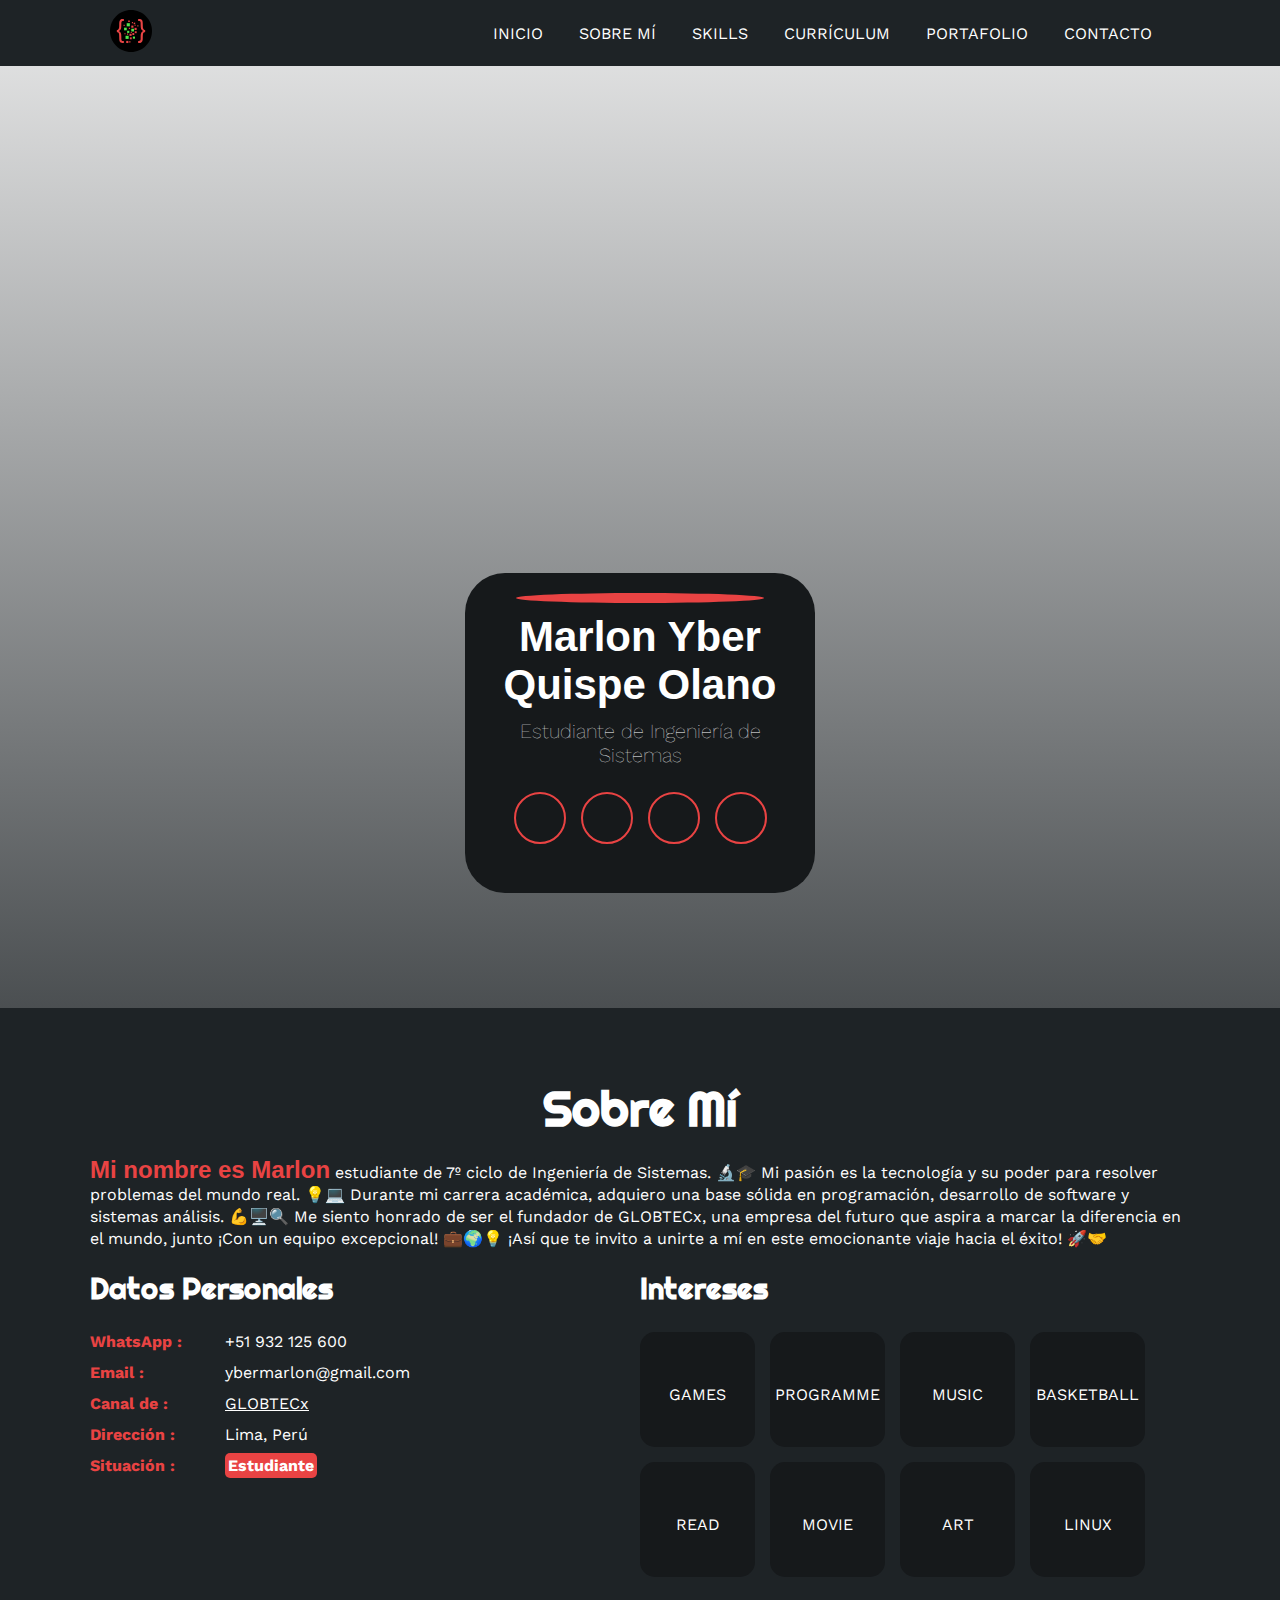
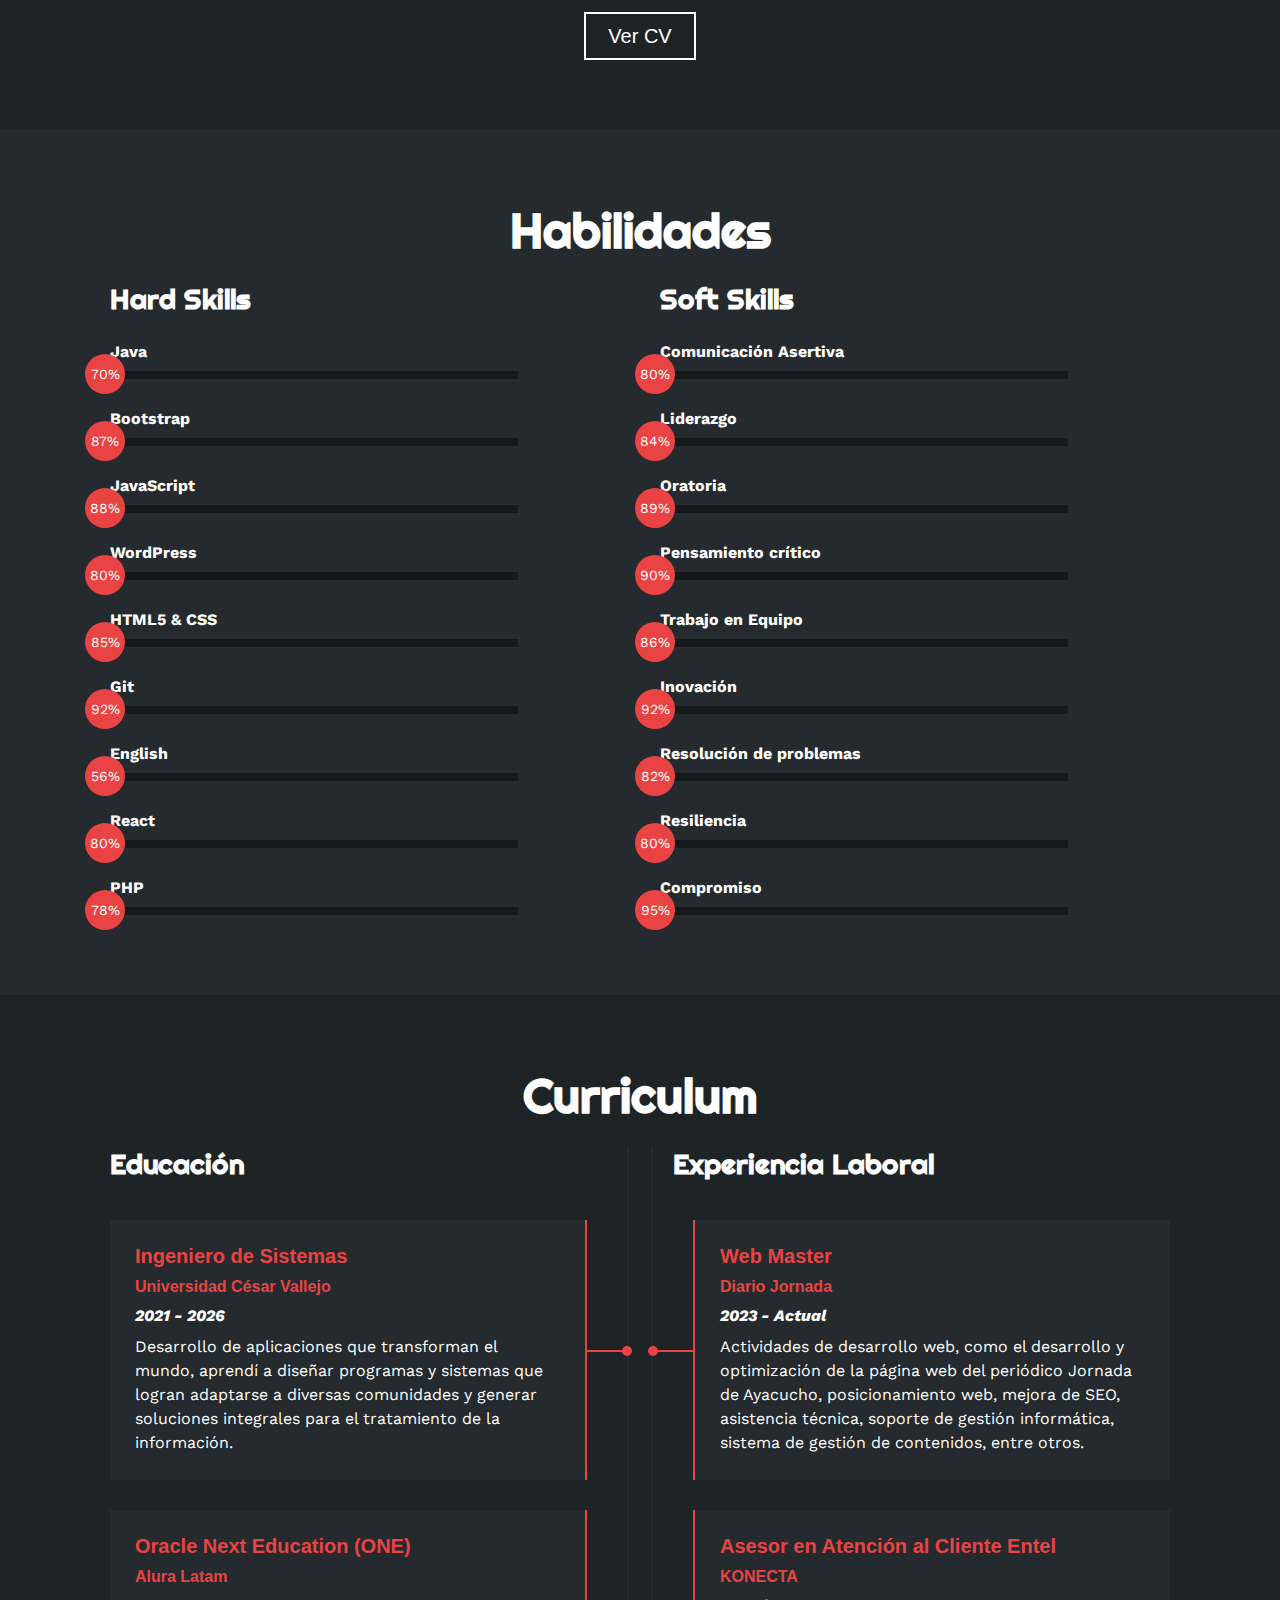
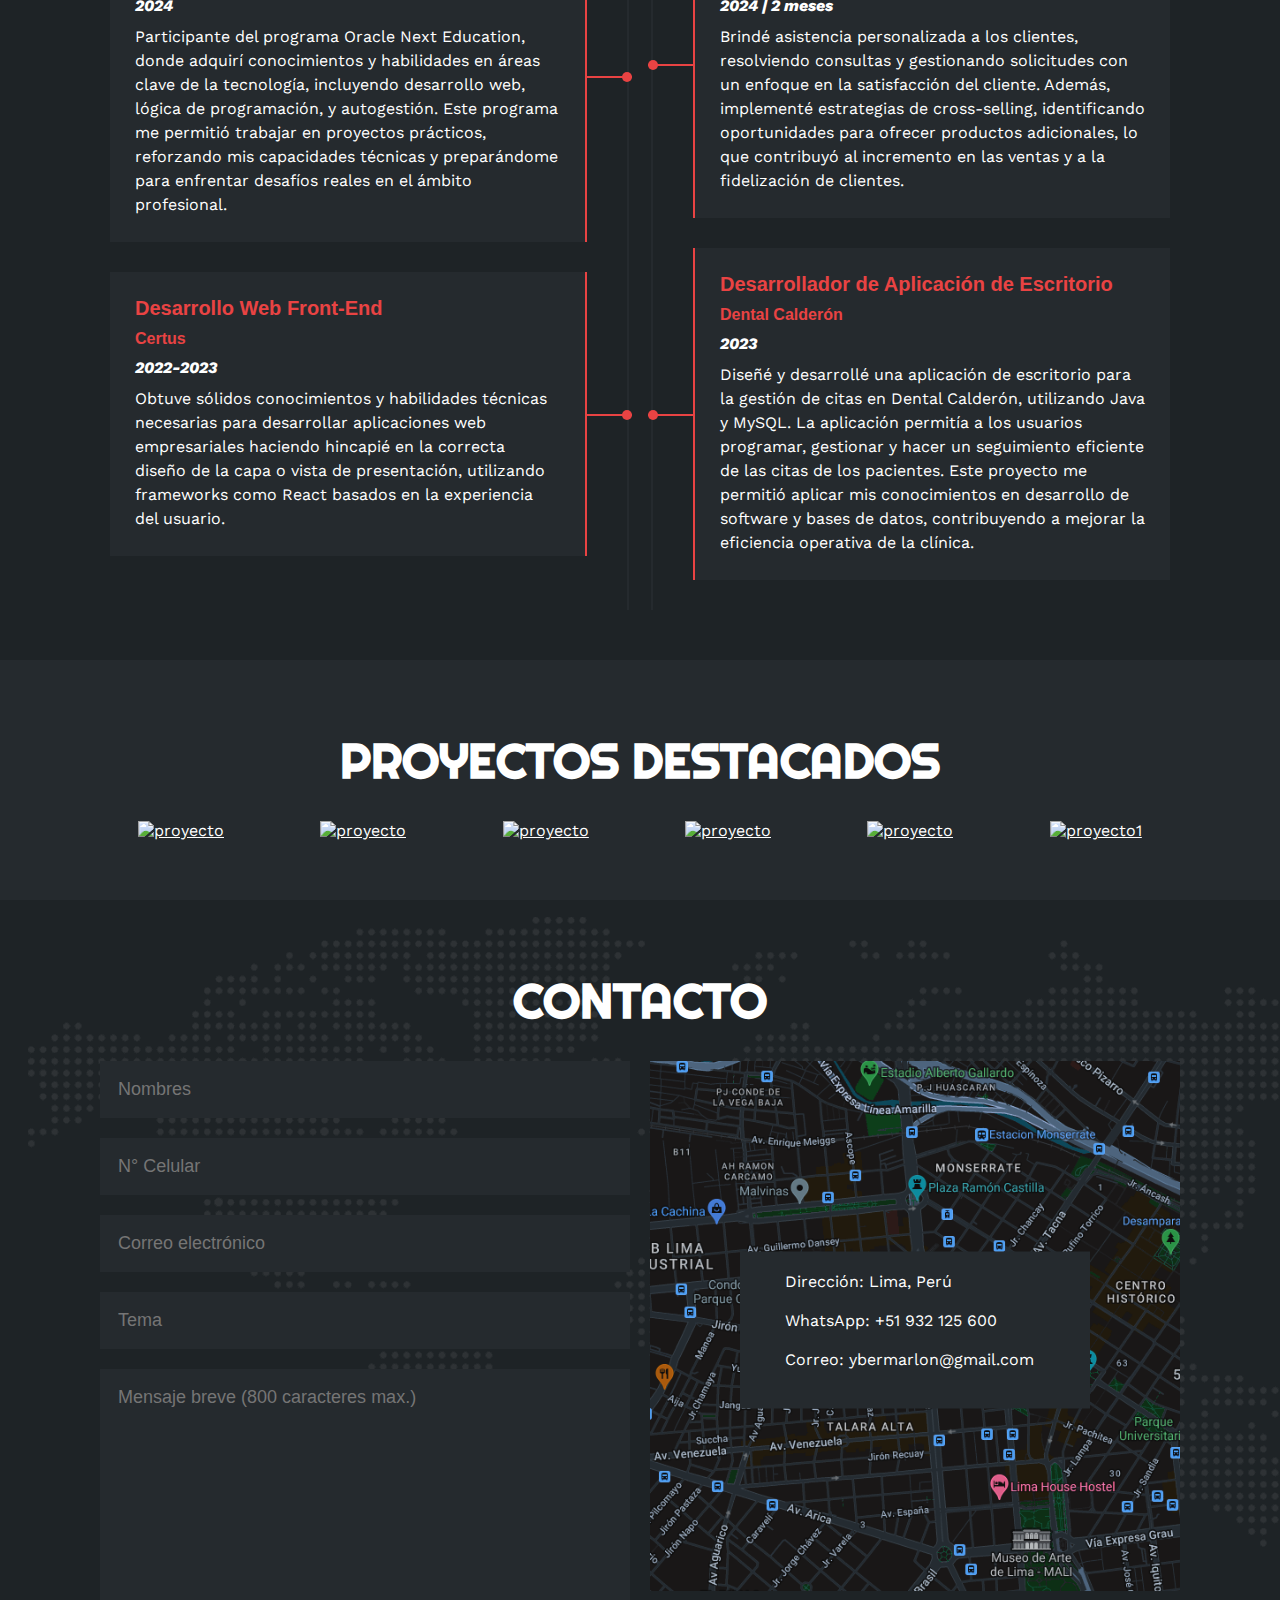
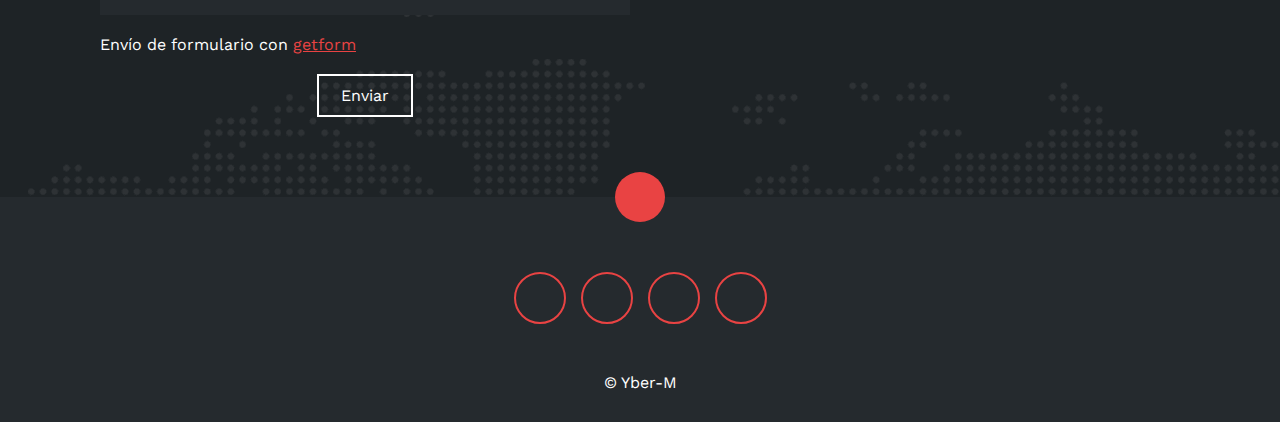
==== index.html @ ff061547 "FIX: se soluciono el problema de salto de linea en datos personales" ====
<!DOCTYPE html>
<html lang="es">

<head>
  <meta charset="UTF-8" />
  <meta http-equiv="X-UA-Compatible" content="IE=edge" />
  <meta name="viewport" content="width=device-width, initial-scale=1.0" />
  <link rel="icon" href="img/logo-portafolio-web.svg" />

  <link rel="stylesheet" href="https://cdnjs.cloudflare.com/ajax/libs/font-awesome/6.1.2/css/all.min.css"
    integrity="sha512-1sCRPdkRXhBV2PBLUdRb4tMg1w2YPf37qatUFeS7zlBy7jJI8Lf4VHwWfZZfpXtYSLy85pkm9GaYVYMfw5BC1A=="
    crossorigin="anonymous" referrerpolicy="no-referrer" />

  <title>Yb.M | Portafolio</title>
  <link rel="stylesheet" href="style/style.css" />
</head>

<body>
  <!-- * Menú del Encabezado * -->
  <div class="contenedor-header">
    <header>
      <div class="logo-pag">
        <a href="#inicio">
          <img src="img/logo-portafolio-web.svg" alt="logo-ybm">
        </a>
      </div>
      <nav id="nav">
        <ul>
          <li><a href="#inicio" onclick="seleccionar()">INICIO</a></li>
          <li><a href="#sobremi" onclick="seleccionar()">SOBRE MÍ</a></li>
          <li><a href="#skills" onclick="seleccionar()">SKILLS</a></li>
          <li><a href="#curriculum" onclick="seleccionar()">CURRÍCULUM</a></li>
          <li><a href="#portafolio" onclick="seleccionar()">PORTAFOLIO</a></li>
          <li><a href="#contacto" onclick="seleccionar()">CONTACTO</a></li>
        </ul>
      </nav>
      <div class="nav-responsive" onclick="mostrarOcultarMenu()">
        <i class="fa-solid fa-bars"></i>
      </div>
    </header>
  </div>

  <!-- * Sección del Inicio * -->
  <section id="inicio" class="inicio">
    <div class="contenido-banner">
      <div class="contenedor-img">
        <img src="img/giftlogo.gif" alt="" />
      </div>
      <h1>Marlon Yber Quispe Olano</h1>
      <h2>Estudiante de Ingeniería de Sistemas</h2>
      <div class="redes">
        <a href="https://github.com/Yber-M" target="_blank"><i class="fa-brands fa-github"></i></a>
        <a href="https://www.linkedin.com/in/marlon-yber/" target="_blank"><i class="fa-brands fa-linkedin-in"></i></a>
        <a href="https://www.instagram.com/yber.m/" target="_blank"><i class="fa-brands fa-instagram"></i></a>
        <a href="https://linktr.ee/yber.m" target="_blank"><i class="fa-solid fa-tree"></i></a>
      </div>
    </div>
  </section>

  <!-- * Sección de Sobre Mí * -->
  <section id="sobremi" class="sobremi">
    <div class="contenido-section">
      <h2>Sobre Mí</h2>
      <p>
        <span>Mi nombre es Marlon</span> estudiante de 7º ciclo de
        Ingeniería de Sistemas. 🔬🎓 Mi pasión es la tecnología y su poder para resolver problemas del mundo real. 💡💻
        Durante mi carrera académica, adquiero una base sólida en programación, desarrollo de software y sistemas
        análisis. 💪🖥️🔍 Me siento honrado de ser el fundador de GLOBTECx, una empresa del futuro que aspira a marcar
        la diferencia en el mundo, junto ¡Con un equipo excepcional! 💼🌍💡 ¡Así que te invito a unirte a mí en este
        emocionante viaje hacia el éxito! 🚀🤝
      </p>

      <div class="fila">
        <!--? Datos Personales -->
        <div class="col">
          <h3>Datos Personales</h3>
          <ul>
            <li>
              <strong>WhatsApp :</strong>
              +51 932 125 600
            </li>
            <li class="email__sobremi">
              <strong>Email :</strong>
              <label>
                ybermarlon@gmail.com
              </label>
            </li>
            <li>
              <strong>Canal de <i class="fa-brands fa-discord"></i> :</strong>
              <a href="https://discord.com/invite/ZK7bqFkydR" target="_blank" style="color: #fff;">GLOBTECx </a>
              <i class="fa-regular fa-share-from-square"></i>
            </li>
            <li>
              <strong>Dirección :</strong>
              Lima, Perú
            </li>
            <li>
              <strong>Situación :</strong>
              <span> Estudiante </span>
            </li>
          </ul>
        </div>
        <!-- ? Intereses -->
        <div class="col">
          <h3>Intereses</h3>
          <div class="contenedor-interes">
            <div class="interes">
              <i class="fa-solid fa-gamepad"></i>
              <span>GAMES</span>
            </div>
            <div class="interes">
              <i class="fa-solid fa-laptop-code"></i>
              <span>PROGRAMME</span>
            </div>
            <div class="interes">
              <i class="fa-solid fa-headphones-simple"></i>
              <span>MUSIC</span>
            </div>
            <div class="interes">
              <i class="fa-solid fa-basketball"></i>
              <span>BASKETBALL</span>
            </div>
            <div class="interes">
              <i class="fa-solid fa-book-open-reader"></i>
              <span>READ</span>
            </div>
            <div class="interes">
              <i class="fa-solid fa-film"></i>
              <span>MOVIE</span>
            </div>
            <div class="interes">
              <i class="fa-solid fa-paint-roller"></i>
              <span>ART</span>
            </div>
            <div class="interes">
              <i class="fa-brands fa-linux"></i>
              <span>LINUX</span>
            </div>
          </div>
        </div>
      </div>
      <button>
        <a href="assets/web/viewer.html?file=CV_MARLON.pdf" target="_blank" style="text-decoration: none">
          <span> Ver CV </span>
        </a>
        <i class="fa-solid fa-file-pdf"></i>
        <span class="overlay"></span>
      </button>
    </div>
  </section>

  <!-- * Sección de Skills -->
  <section class="skills" id="skills">
    <div class="contenido-seccion">
      <h2>Habilidades</h2>
      <div class="fila">
        <!-- ? HardSkills -->
        <div class="col">

          <h3>Hard Skills</h3>

          <div class="skill">
            <span>Java</span>
            <div class="barra-skill">
              <div class="progreso java">
                <span>70%</span>
              </div>
            </div>
          </div>

          <div class="skill">
            <span>Bootstrap</span>
            <div class="barra-skill">
              <div class="progreso bootstrap">
                <span>87%</span>
              </div>
            </div>
          </div>

          <div class="skill">
            <span>JavaScript</span>
            <div class="barra-skill">
              <div class="progreso javascript">
                <span>88%</span>
              </div>
            </div>
          </div>

          <div class="skill">
            <span>WordPress</span>
            <div class="barra-skill">
              <div class="progreso wordpress">
                <span>80%</span>
              </div>
            </div>
          </div>

          <div class="skill">
            <span>HTML5 & CSS</span>
            <div class="barra-skill">
              <div class="progreso htmlcss">
                <span>85%</span>
              </div>
            </div>
          </div>

          <div class="skill">
            <span>Git</span>
            <div class="barra-skill">
              <div class="progreso git">
                <span>92%</span>
              </div>
            </div>
          </div>

          <div class="skill">
            <span>English</span>
            <div class="barra-skill">
              <div class="progreso english">
                <span>56%</span>
              </div>
            </div>
          </div>

          <div class="skill">
            <span>React</span>
            <div class="barra-skill">
              <div class="progreso clipchamp">
                <span>80%</span>
              </div>
            </div>
          </div>

          <div class="skill">
            <span>PHP</span>
            <div class="barra-skill">
              <div class="progreso canva">
                <span>78%</span>
              </div>
            </div>
          </div>


        </div>

        <!-- ? SoftSkills -->
        <div class="col">

          <h3>Soft Skills</h3>

          <div class="skill">
            <span>Comunicación Asertiva</span>
            <div class="barra-skill">
              <div class="progreso assertive">
                <span>80%</span>
              </div>
            </div>
          </div>

          <div class="skill">
            <span>Liderazgo</span>
            <div class="barra-skill">
              <div class="progreso leadership">
                <span>84%</span>
              </div>
            </div>
          </div>

          <div class="skill">
            <span>Oratoria</span>
            <div class="barra-skill">
              <div class="progreso oratory">
                <span>89%</span>
              </div>
            </div>
          </div>

          <div class="skill">
            <span>Pensamiento crítico</span>
            <div class="barra-skill">
              <div class="progreso critical">
                <span>90%</span>
              </div>
            </div>
          </div>

          <div class="skill">
            <span>Trabajo en Equipo</span>
            <div class="barra-skill">
              <div class="progreso teamwork">
                <span>86%</span>
              </div>
            </div>
          </div>

          <div class="skill">
            <span>Inovación</span>
            <div class="barra-skill">
              <div class="progreso innovation">
                <span>92%</span>
              </div>
            </div>
          </div>

          <div class="skill">
            <span>Resolución de problemas</span>
            <div class="barra-skill">
              <div class="progreso resolution">
                <span>82%</span>
              </div>
            </div>
          </div>

          <div class="skill">
            <span>Resiliencia</span>
            <div class="barra-skill">
              <div class="progreso resilien">
                <span>80%</span>
              </div>
            </div>
          </div>

          <div class="skill">
            <span>Compromiso</span>
            <div class="barra-skill">
              <div class="progreso commitment">
                <span>95%</span>
              </div>
            </div>
          </div>

        </div>
      </div>
    </div>
  </section>
  <!-- * Sección de Currículum -->
  <section id="curriculum" class="curriculum">
    <div class="contenido-section">
      <h2>Curriculum</h2>
      <!-- * EDUCACIÓN -->
      <div class="fila">
        <div class="col izquierda">
          <h3>Educación</h3>
          <div class="item izq">
            <!-- CARRERA -->
            <h4>Ingeniero de Sistemas</h4>
            <span class="uni">Universidad César Vallejo</span>
            <span class="fecha">2021 - 2026</span>
            <p>Desarrollo de aplicaciones que transforman el mundo, aprendí a diseñar programas y sistemas
              que logran adaptarse a diversas comunidades y generar soluciones integrales para el tratamiento de la
              información.</p>
            <div class="conectori">
              <div class="circuloi"></div>
            </div>
          </div>
          <!-- CURSOS -->
          <div class="item izq">
            <h4>Oracle Next Education (ONE)</h4>
            <span class="uni">Alura Latam</span>
            <span class="fecha">2024</span>
            <p>Participante del programa Oracle Next Education, donde adquirí conocimientos y habilidades en áreas clave
              de la tecnología, incluyendo desarrollo web, lógica de programación, y autogestión. Este programa me
              permitió trabajar en proyectos prácticos, reforzando mis capacidades técnicas y preparándome para
              enfrentar desafíos reales en el ámbito profesional.</p>
            <div class="conectori">
              <div class="circuloi"></div>
            </div>
          </div>
          <!-- CURSOS -->
          <div class="item izq">
            <h4>Desarrollo Web Front-End</h4>
            <span class="uni">Certus</span>
            <span class="fecha">2022-2023</span>
            <p>Obtuve sólidos conocimientos y habilidades técnicas necesarias para desarrollar aplicaciones web
              empresariales haciendo hincapié en la correcta diseño de la capa o vista de presentación, utilizando
              frameworks como React basados en la experiencia del usuario.</p>
            <div class="conectori">
              <div class="circuloi"></div>
            </div>
          </div>
        </div>
        <!-- * EXPERIENCIA LABORAL -->
        <div class="col derecha">
          <h3>Experiencia Laboral</h3>
          <div class="item der">
            <!-- TRABAJOS 1 -->
            <h4>Web Master</h4>
            <span class="uni">Diario Jornada</span>
            <span class="fecha">2023 - Actual</span>
            <p>Actividades de desarrollo web, como el desarrollo y optimización de la página web del periódico Jornada
              de Ayacucho, posicionamiento web, mejora de SEO, asistencia técnica, soporte de gestión informática,
              sistema de gestión de
              contenidos, entre otros.</p>
            <div class="conectord">
              <div class="circulod"></div>
            </div>
          </div>
          <!-- TRABAJOS 2 -->
          <div class="item der">
            <h4>Asesor en Atención al Cliente Entel</h4>
            <span class="uni">KONECTA</span>
            <span class="fecha">2024 | 2 meses</span>
            <p>Brindé asistencia personalizada a los clientes, resolviendo consultas y gestionando solicitudes con un
              enfoque en la satisfacción del cliente. Además, implementé estrategias de cross-selling, identificando
              oportunidades para ofrecer productos adicionales, lo que contribuyó al incremento en las ventas y a la
              fidelización de clientes.</p>
            <div class="conectord">
              <div class="circulod"></div>
            </div>
          </div>
          <!-- TRABAJOS 3 -->
          <div class="item der">
            <h4>Desarrollador de Aplicación de Escritorio</h4>
            <span class="uni">Dental Calderón</span>
            <span class="fecha">2023</span>
            <p>Diseñé y desarrollé una aplicación de escritorio para la gestión de citas en Dental Calderón, utilizando
              Java y MySQL. La aplicación permitía a los usuarios programar, gestionar y hacer un seguimiento eficiente
              de las citas de los pacientes. Este proyecto me permitió aplicar mis conocimientos en desarrollo de
              software y bases de datos, contribuyendo a mejorar la eficiencia operativa de la clínica.</p>
            <div class="conectord">
              <div class="circulod"></div>
            </div>
          </div>

        </div>
      </div>
    </div>
  </section>

  <!-- * Sección de Portafolio -->
  <section id="portafolio" class="portafolio">
    <div class="contenido-seccion">
      <h2>PROYECTOS DESTACADOS</h2>
      <div class="galeria">
        <!-- PROYECTOS -->
        <a href="https://jornada.com.pe" target="_blank">
          <div class="proyecto">
            <img src="img/p1.jpg" alt="proyecto">
            <div class="overlay">
              <h3>CMS Diario Jornada</h3>
              <p>WordPress</p>
              <i class="fa-regular fa-share-from-square"></i>
            </div>
          </div>
        </a>

        <!-- PROYECTOS -->
        <a href="https://edicion.jornada.com.pe" target="_blank">
          <div class="proyecto">
            <img src="img/p2.jpg" alt="proyecto">
            <div class="overlay">
              <h3>Aplicación Web Jornada</h3>
              <p>NodeJS - MongoDB Bootstrap</p>
              <i class="fa-regular fa-share-from-square"></i>
            </div>
          </div>
        </a>

        <!-- PROYECTOS -->
        <a href="https://yber-m.github.io/websiteGlobTecx-VentaPerifericos/" target="_blank">
          <div class="proyecto">
            <img src="img/p3.jpg" alt="proyecto">
            <div class="overlay">
              <h3>Venta de Periféricos</h3>
              <p>Diseño Web</p>
              <p>HTML - CSS - JavaScript<br>Bootstrap</p>
              <i class="fa-regular fa-share-from-square"></i>
            </div>
          </div>
        </a>

        <!-- PROYECTOS -->
        <a href="https://yber-m.github.io/GlobTecx-Hackathon/" target="_blank">
          <div class="proyecto">
            <img src="img/p4.jpg" alt="proyecto">
            <div class="overlay">
              <h3>TECx-BOT</h3>
              <p>Diseño Web - Hackathon</p>
              <p>UCV</p>
              <i class="fa-regular fa-share-from-square"></i>
            </div>
          </div>
        </a>

        <!-- PROYECTOS -->
        <a href="https://yber-m.github.io/brimar-pasteleria/" target="_blank">
          <div class="proyecto">
            <img src="img/p5.jpg" alt="proyecto">
            <div class="overlay">
              <h3>Pastelería BRIMAR</h3>
              <p>HTML - CSS - JavaScript</p>
              <i class="fa-regular fa-share-from-square"></i>
            </div>
          </div>
        </a>

        <!-- PROYECTOS -->
        <a href="https://yber-m.github.io/GameSecret/" target="_blank">
          <div class="proyecto">
            <img src="img/p6.jpg" alt="proyecto1">
            <div class="overlay">
              <h3>Adivina el Número Secreto</h3>
              <p>Juego Web</p>
              <p>HTML - CSS - JavaScript</p>
              <i class="fa-regular fa-share-from-square"></i>
            </div>
          </div>
        </a>

      </div>
    </div>
  </section>

  <!-- * Sección de CONTACTO -->
  <section id="contacto" class="contacto">
    <div class="contenido-seccion">
      <h2>CONTACTO</h2>
      <div class="fila">
        <!-- ? Formulario -->
        <form class="col" action="https://getform.io/f/awngkljb" method="post">
          <input type="text" placeholder="Nombres" name="nombres" id="nombres" required>
          <input type="text" placeholder="N° Celular" name="cel" id="cel" required>
          <input type="hidden" name="_gotcha" style="display:none !important">
          <input type="email" placeholder="Correo electrónico" name="email" id="email" required>
          <input type="text" placeholder="Tema" name="tema" id="tema" required>
          <textarea name="mensaje" id="mensaje" cols="30" rows="10" maxlength="800"
            placeholder="Mensaje breve (800 caracteres max.)" style="resize: none;" required></textarea>
          <span><i class="fa-solid fa-shield-halved"></i> Envío de formulario con <a href="https://getform.io/"
              style="color: #e94343;" target="_blank">getform</a> </span>
          <button type="submit">
            Enviar <i class="fa-solid fa-paper-plane"></i>
            <span class="overlay"></span>
          </button>
        </form>

        <!-- ? Mapa -->
        <div class="col">
          <img src="img/maps.png" alt="">
          <div class="info">
            <ul>
              <li>
                <i class="fa-solid fa-location-dot"></i>
                Dirección: Lima, Perú
              </li>

              <li>
                <i class="fa-brands fa-whatsapp"></i>
                WhatsApp: +51 932 125 600
              </li>

              <li>
                <i class="fa-solid fa-envelope"></i>
                Correo: ybermarlon@gmail.com
              </li>
            </ul>
          </div>
        </div>
      </div>
    </div>
  </section>

  <!-- * FOOTER -->
  <footer>
    <a href="#inicio" class="arriba">
      <i class="fa-solid fa-angles-up"></i>
    </a>
    <div class="redes">
      <a href="https://github.com/Yber-M" target="_blank"><i class="fa-brands fa-github"></i></a>
      <a href="https://www.linkedin.com/in/marlon-yber/" target="_blank"><i class="fa-brands fa-linkedin-in"></i></a>
      <a href="https://www.instagram.com/yber.m/" target="_blank"><i class="fa-brands fa-instagram"></i></a>
      <a href="https://linktr.ee/yber.m" target="_blank"><i class="fa-solid fa-tree"></i></a>
    </div>
    <span> © Yber-M</span>
  </footer>

  <script src="js/scripts.js"></script>
</body>

</html>
---- style/style.css ----
@import url('https://fonts.googleapis.com/css2?family=Righteous&family=Work+Sans:wght@100;200;300;400;600;800&display=swap');

/* mononoki-latin-400-normal */
@font-face {
    font-family: 'Mononoki';
    font-style: normal;
    font-display: swap;
    font-weight: 400;
    src: url(https://cdn.jsdelivr.net/fontsource/fonts/mononoki@latest/latin-400-normal.woff2) format('woff2'), url(https://cdn.jsdelivr.net/fontsource/fonts/mononoki@latest/latin-400-normal.woff) format('woff');
}

* {
    box-sizing: border-box;
    font-family: 'Work Sans';
    margin: 0;
    padding: 0;
}

html {
    scroll-behavior: smooth;
}

/* * MENÚ * */

.contenedor-header {
    background: #1e2326;
    position: fixed;
    width: 100%;
    top: 0;
    left: 0;
    z-index: 99;
}

.contenedor-header header {
    max-width: 1100px;
    margin: auto;
    display: flex;
    justify-content: space-between;
    align-items: center;
    padding: 10px 20px;
}

.contenedor-header header .logo-pag img {
    width: 42px;
}

.contenedor-header header ul {
    display: flex;
    list-style: none;
}

.contenedor-header header nav ul li a {
    text-align: none;
    color: #fff;
    margin: 0 15px;
    padding: 3px;
    transition: 2s;
    text-decoration: none;
}

.contenedor-header header nav ul li a:hover {
    color: #e94343;
}

.nav-responsive {
    background-color: #e94343;
    color: #fff;
    padding: 5px 10px;
    margin-right: 2rem;
    border-radius: 5px;
    cursor: pointer;
    display: none;
}

/* OjO -> INICIO * */

.inicio {
    background: linear-gradient(to top, rgba(30, 35, 38, .8), rgba(30, 35, 38, .1)), url(../img/fondo.jpg);
    background-size: cover;
    height: 112vh;
    color: #fff;
    display: flex;
    align-items: center;
}

.inicio .contenido-banner {
    padding: 20px;
    background-color: #16191b;
    max-width: 350px;
    margin: auto;
    margin-bottom: 9%;
    text-align: center;
    border-radius: 40px;
}

.inicio .contenido-banner img {
    margin-top: 40px;
    border: 5px solid #e94343;
    display: block;
    width: 80%;
    margin: auto;
    border-radius: 100%;
}

.inicio .contenido-banner h1 {
    margin-top: 10px;
    font-size: 42px;
    font-family: 'Mononoki', sans-serif;
}

.inicio .contenido-banner h2 {
    margin-top: 10px;
    font-size: 20px;
    font-weight: lighter;
}

.inicio .contenido-banner .redes a {
    color: #fff;
    display: inline-block;
    text-decoration: none;
    border: 2px solid #e94343;
    border-radius: 100%;
    width: 52px;
    height: 52px;
    line-height: 52px;
    margin: 25px 5px;
    font-size: 30px;
    transition: .3s;
}

.inicio .contenido-banner .redes a:hover {
    background-color: #e94343;
}

/* OjO -> SOBRE MI * */

.sobremi {
    background-color: #1e2326;
    color: #fff;
    padding: 50px 20px;
}

.sobremi .contenido-section {
    max-width: 1100px;
    margin: auto;
}

.sobremi h2 {
    font-size: 48px;
    font-family: 'Righteous';
    text-align: center;
    padding: 20px 0;
}

.sobremi .contenido-section p {
    font: 18px;
    line-height: 22px;
    margin-bottom: 20px;
}

.sobremi .contenido-section p span {

    color: #e94343;
    font-weight: bold;
    font-family: 'Mononoki', sans-serif;
    font-size: x-large;
}

.sobremi .fila {
    display: flex;
}

.sobremi .fila .col {
    width: 50%;
}

.sobremi .fila .col h3 {
    font-size: 29px;
    font-family: 'Righteous';
    margin-bottom: 25px;
}

.sobremi .fila .col ul {
    list-style: none;
}

.sobremi .fila .col ul li {
    margin: 12px 0;
}

.sobremi .fila .col ul li strong {
    display: inline-block;
    color: #e94343;
    width: 130px;
}

.sobremi .fila .col ul li span {
    background-color: #e94343;
    padding: 3px;
    font-weight: bold;
    border-radius: 5px;
}

.sobremi .fila .col .contenedor-interes {
    display: flex;
    flex-wrap: wrap;
}

.sobremi .fila .col .contenedor-interes .interes {
    width: 115px;
    height: 115px;
    background-color: #16191b;
    border-radius: 15px;
    margin: 0 15px 15px 0;
    display: flex;
    flex-direction: column;
    align-items: center;
    justify-content: center;
    transition: .3s;
}

.sobremi .fila .col .contenedor-interes .interes:hover {
    background-color: #e94343;
}

.sobremi .fila .col .contenedor-interes .interes i {
    font-size: 30px;
    margin-bottom: 10px;
}

.sobremi button {
    cursor: pointer;
    background-color: transparent;
    border: 2px solid #fff;
    width: fit-content;
    display: block;
    margin: 20px auto;
    padding: 10px 22px;
    font-size: 20px;
    color: #fff;
    position: relative;
    z-index: 10;

}

.sobremi button span {
    color: #fff;
    font-family: 'Mononoki', sans-serif;
}

.sobremi button .overlay {
    position: absolute;
    top: 0;
    left: 0;
    width: 0%;
    height: 100%;
    background-color: #e94343;
    z-index: -1;
    transition: 1s;
}

.sobremi button:hover .overlay {
    width: 100%;
}

/* OjO -> SKILLS * */
.skills {
    background-color: #252A2E;
    color: #fff;
    padding: 50px 20px;
}

.skills .contenido-seccion {
    max-width: 1100px;
    margin: auto;
}

.skills h2 {
    font-size: 48px;
    font-family: 'Righteous';
    text-align: center;
    padding: 20px 0;
}

.skills .fila {
    display: flex;
}

.skills .fila .col {
    width: 50%;
    padding: 0 20px;
}

.skills .fila .col h3 {
    font-size: 28px;
    font-family: 'Righteous';
    margin-bottom: 25px;
}

.skills .skill>span {
    font-weight: bold;
    display: block;
    margin-bottom: 10px;
}

.skills .skill .barra-skill {
    height: 8px;
    width: 80%;
    background-color: #16191b;
    position: relative;
    margin-bottom: 30px;
}

.skills .skill .progreso {
    background-color: #e94343;
    position: absolute;
    top: 0;
    left: 0;
    height: 8px;
}

.skills .skill .barra-skill span {
    position: absolute;
    height: 40px;
    width: 40px;
    background-color: #e94343;
    border-radius: 50px;
    line-height: 40px;
    text-align: center;
    top: -17px;
    right: -15px;
    font-size: 14px;
}

/* *     Poner el Porcentaje de Skills */
/* ! HARDSKILLS */
/* ? JS */
.skills .skill .javascript {
    width: 0%;
    animation: 2s javascript forwards;
}

@keyframes javascript {
    0% {
        width: 0%;
    }

    100% {
        width: 88%;
    }
}

/* ? WORDPRESS */
.skills .skill .wordpress {
    width: 0%;
    animation: 2s wordpress forwards;
}

@keyframes wordpress {
    0% {
        width: 0%;
    }

    100% {
        width: 80%;
    }
}

/* ? HTML&CSS */
.skills .skill .htmlcss {
    width: 0%;
    animation: 2s htmlcss forwards;
}

@keyframes htmlcss {
    0% {
        width: 0%;
    }

    100% {
        width: 85%;
    }
}

/* ? JAVA */
.skills .skill .java {
    width: 0%;
    animation: 2s java forwards;
}

@keyframes java {
    0% {
        width: 0%;
    }

    100% {
        width: 70%;
    }
}

/* ? CANVA */
.skills .skill .canva {
    width: 0%;
    animation: 2s canva forwards;
}

@keyframes canva {
    0% {
        width: 0%;
    }

    100% {
        width: 78%;
    }
}

/* ?  */
.skills .skill .clipchamp {
    width: 0%;
    animation: 2s clipchamp forwards;
}

@keyframes clipchamp {
    0% {
        width: 0%;
    }

    100% {
        width: 80%;
    }
}

/* ? bootstrap */
.skills .skill .bootstrap {
    width: 0%;
    animation: 2s bootstrap forwards;
}

@keyframes bootstrap {
    0% {
        width: 0%;
    }

    100% {
        width: 87%;
    }
}

/* ? bootstrap */
.skills .skill .git {
    width: 0%;
    animation: 2s git forwards;
}

@keyframes git {
    0% {
        width: 0%;
    }

    100% {
        width: 92%;
    }
}

/* ? english */
.skills .skill .english {
    width: 0%;
    animation: 2s english forwards;
}

@keyframes english {
    0% {
        width: 0%;
    }

    100% {
        width: 56%;
    }
}

/* ! SOFTSKILLS */
/* ? AssertiveCommunication */
.skills .skill .assertive {
    width: 0%;
    animation: 2s assertive forwards;
}

@keyframes assertive {
    0% {
        width: 0%;
    }

    100% {
        width: 80%;
    }
}

/* ? Leadership */
.skills .skill .leadership {
    width: 0%;
    animation: 2s leadership forwards;
}

@keyframes leadership {
    0% {
        width: 0%;
    }

    100% {
        width: 84%;
    }
}

/* ? Oratoty */
.skills .skill .oratory {
    width: 0%;
    animation: 2s oratory forwards;
}

@keyframes oratory {
    0% {
        width: 0%;
    }

    100% {
        width: 89%;
    }
}

/* ? critical */
.skills .skill .critical {
    width: 0%;
    animation: 2s critical forwards;
}

@keyframes critical {
    0% {
        width: 0%;
    }

    100% {
        width: 90%;
    }
}

/* ? teamwork */
.skills .skill .teamwork {
    width: 0%;
    animation: 2s teamwork forwards;
}

@keyframes teamwork {
    0% {
        width: 0%;
    }

    100% {
        width: 86%;
    }
}

/* ? innovation */
.skills .skill .innovation {
    width: 0%;
    animation: 2s innovation forwards;
}

@keyframes innovation {
    0% {
        width: 0%;
    }

    100% {
        width: 92%;
    }
}

/* ? resolution */
.skills .skill .resolution {
    width: 0%;
    animation: 2s resolution forwards;
}

@keyframes resolution {
    0% {
        width: 0%;
    }

    100% {
        width: 82%;
    }
}

/* ? resilien */
.skills .skill .resilien {
    width: 0%;
    animation: 2s resilien forwards;
}

@keyframes resilien {
    0% {
        width: 0%;
    }

    100% {
        width: 80%;
    }
}

/* commitment */
.skills .skill .commitment {
    width: 0%;
    animation: 2s commitment forwards;
}

@keyframes commitment {
    0% {
        width: 0%;
    }

    100% {
        width: 95%;
    }
}

/* OjO: SECCIÓN DE CURRICULUM */
.curriculum {
    background-color: #1e2326;
    color: #fff;
    padding: 50px 20px;
}

.curriculum .contenido-section {
    max-width: 1100px;
    margin: auto;
}

.curriculum h2 {
    font-size: 48px;
    font-family: 'Righteous';
    text-align: center;
    padding: 20px 0;
}

.curriculum .fila {
    display: flex;
    justify-content: space-between;
}

.curriculum .fila .col {
    width: 49%;
    padding: 0 20px;
}

.curriculum .fila .col h3 {
    font-size: 28px;
    font-family: 'Righteous';
    margin-bottom: 25px;
}

.curriculum .fila .col {
    width: 49%;
    padding: 0 20px;
}

.curriculum .fila .col h3 {
    font-size: 28px;
    font-family: 'Righteous';
    margin-bottom: 2.4rem;
}

.curriculum .fila .izquierda {
    border-right: 2px solid #252A2E;
}

.curriculum .fila .derecha {
    border-left: 2px solid #252A2E;
}

.curriculum .fila .item {
    padding: 25px;
    margin-bottom: 30px;
    background-color: #252A2E;
    position: relative;
}

.curriculum .fila .item h4 {
    font-size: 20px;
    margin-bottom: 10px;
    color: #e94343;
    font-family: 'Mononoki', sans-serif;
}

.curriculum .fila .item .uni {
    font-weight: bold;
    display: block;
    color: #e94343;
    font-family: 'Mononoki', sans-serif;
    margin-bottom: 10px;
}

.curriculum .fila .item .fecha {
    display: block;
    margin-bottom: 10px;
    font-style: italic;
    font-weight: 750;
}

.curriculum .fila .item p {
    line-height: 24px;
}

.curriculum .fila .izq {
    border-right: 2px solid #e94343;
    margin-right: 20px;
}

.curriculum .fila .der {
    border-left: 2px solid #e94343;
    margin-left: 20px;
}

.curriculum .fila .item .conectori {
    height: 2px;
    background-color: #e94343;
    width: 47px;
    position: absolute;
    top: 50%;
    right: -47px;
    z-index: 5;
}

.curriculum .fila .item .conectori .circuloi {
    display: block;
    height: 10px;
    width: 10px;
    border-radius: 50%;
    background-color: #e94343;
    float: right;
    position: relative;
    bottom: 4px;

}

.curriculum .fila .item .conectord {
    height: 2px;
    background-color: #e94343;
    width: 47px;
    position: absolute;
    top: 50%;
    left: -47px;
    z-index: 5;
}

.curriculum .fila .item .conectord .circulod {
    display: block;
    height: 10px;
    width: 10px;
    border-radius: 50%;
    background-color: #e94343;
    float: left;
    position: relative;
    bottom: 4px;
}

/* OjO -> SECCION PORTAFOLIO */

.portafolio {
    background-color: #252A2E;
    color: #fff;
    padding: 50px 20px;
}

.portafolio .contenido-seccion {
    max-width: 1100px;
    margin: auto;
}

.portafolio h2 {
    font-size: 48px;
    font-family: 'Righteous';
    text-align: center;
    padding: 20px 0;
}

.portafolio .galeria {
    display: flex;
    flex-wrap: wrap;
    justify-content: space-around;
}

.portafolio .galeria a {
    color: white;
}

.portafolio .galeria .proyecto {
    position: relative;
    max-width: 340px;
    height: fit-content;
    margin: 10px;
    cursor: pointer;
}

.portafolio .galeria .proyecto img {
    width: 100%;
    display: block;
}

.portafolio .galeria .proyecto .overlay {
    position: absolute;
    top: 0;
    width: 100%;
    height: 100%;
    text-align: center;
    display: flex;
    background: linear-gradient(rgba(36, 36, 36, 0.5), rgba(233, 67, 67, 0.699));
    flex-direction: column;
    justify-content: center;
    transition: 1s;
    font-size: 18px;
    letter-spacing: 3px;
    opacity: 0;
}

.portafolio .galeria .proyecto .overlay h3 {
    margin-bottom: 20px;
    transition: 1s;
}

.portafolio .galeria .proyecto .overlay:hover {
    opacity: 1;
}

.portafolio .galeria .proyecto .overlay:hover h3 {
    margin-bottom: 0px;
}

/* OjO -> SECCION CONTACTO */
.contacto {
    background-image: url(../img/backgroundcontacto.png);
    background-color: #1e2326;
    color: #fff;
    padding: 50px 0px;
}

.contacto .contenido-seccion {
    max-width: 1100px;
    margin: auto;
}

.contacto h2 {
    font-size: 48px;
    font-family: 'Righteous';
    text-align: center;
    padding: 20px 0;
}

.contacto .fila {
    display: flex;
}

.contacto .col {
    width: 50%;
    padding: 10px;
    position: relative;
}

.contacto .col input,
.contacto .col textarea {
    display: block;
    width: 100%;
    padding: 18px;
    border: none;
    margin-bottom: 20px;
    background-color: #252A2E;
    color: #fff;
    font-size: 18px;
    font-family: 'Mononoki', sans-serif;
}

.contacto button {
    cursor: pointer;
    background-color: transparent;
    border: 2px solid #fff;
    width: fit-content;
    display: block;
    margin: 20px auto;
    padding: 10px 22px;
    font-size: 16px;
    color: #fff;
    position: relative;
    z-index: 10;

}

.contacto button .overlay {
    position: absolute;
    top: 0;
    left: 0;
    width: 0;
    height: 100%;
    background-color: #e94343;
    z-index: -1;
    transition: 1s;
}

.contacto button:hover .overlay {
    width: 100%;

}

.contacto .col img {
    width: 100%;
}

.contacto .col .info {
    position: absolute;
    top: 40%;
    background-color: #252A2E;
    padding: 20px;
    width: 350px;
    left: 50%;
    transform: translate(-50%, -50%);
}

.contacto .col .info ul {
    list-style: none;
}

.contacto .col .info ul li {
    margin-bottom: 20px;
}

.contacto .col .info ul li i {
    color: #e94343;
    display: inline-block;
    margin-right: 20px;
}

footer {
    background-color: #252A2E;
    color: #fff;
    padding: 50px 0 30px 0;
    text-align: center;
    position: relative;
    width: 100%;
}

footer .redes {
    margin-bottom: 20px;
}

footer .redes a {
    color: #fff;
    display: inline-block;
    text-decoration: none;
    border: 2px solid #e94343;
    border-radius: 100%;
    width: 52px;
    height: 52px;
    line-height: 52px;
    margin: 25px 5px;
    font-size: 30px;
    transition: .3s;
}

footer .redes a:hover {
    background-color: #e94343;
}

footer .arriba {
    display: block;
    width: 50px;
    height: 50px;
    background-color: #e94343;
    color: #fff;
    position: absolute;
    left: 50%;
    transform: translateX(-50%);
    top: -25px;
    border-radius: 50%;
    line-height: 50px;
    font-size: 18px;
}

/* OjO -> RESPONSIVE */
@media screen and (max-width: 1150px) {
    nav {
        display: none;
    }

    .nav-responsive {
        display: block;
        margin-right: 1rem;
    }

    nav.responsive {
        display: block;
        position: absolute;
        right: 0;
        top: 54px;
        background-color: #1e2326;
        width: 180px;
    }

    nav.responsive ul {
        display: block !important;
    }

    nav.responsive ul li {
        border-bottom: 1px solid #fff;
        padding: 10px 0;
    }

    .inicio {
        height: 100vh;
        display: flex;
        align-items: center;
    }
}

@media screen and (max-width: 912px) {
    .nav-responsive {
        margin-right: -0.1rem;
    }

    .sobremi .fila .col ul {
        padding-left: 18%;
    }

    .sobremi .fila .col .email__sobremi {
        white-space: nowrap;
    }

    .sobremi .fila .col .email__sobremi label {
        display: inline;
    }

    .sobremi .fila .col .contenedor-interes {
        margin-left: 15%;
    }

    .sobremi .fila {
        display: block;
    }

    .sobremi .fila .col {
        width: fit-content;
    }

    .skills .fila {
        display: block;
    }

    .skills .fila .col {
        width: 100%;
    }

    .skills .fila .col .barra-skill {
        width: 100%;
    }

    .curriculum .fila {
        display: block;
    }

    .curriculum .fila .col {
        width: 100%;
    }

    .curriculum .fila .derecha {
        margin-left: 20px;
    }

    .portafolio .galeria {
        display: block;
        width: 100%;
    }

    .portafolio .galeria .proyecto {
        max-width: 100%;
    }

    .portafolio .galeria .proyecto img {
        width: 100%;
    }

    .contacto .fila {
        display: block;
    }

    .contacto .fila .col {
        width: 100%;
    }
}

@media screen and (max-width: 430px) {
    .inicio {
        height: 45rem;
    }
}

@media only screen and (min-width: 1920px) {
    .inicio {
        height: 90vh;
    }
}
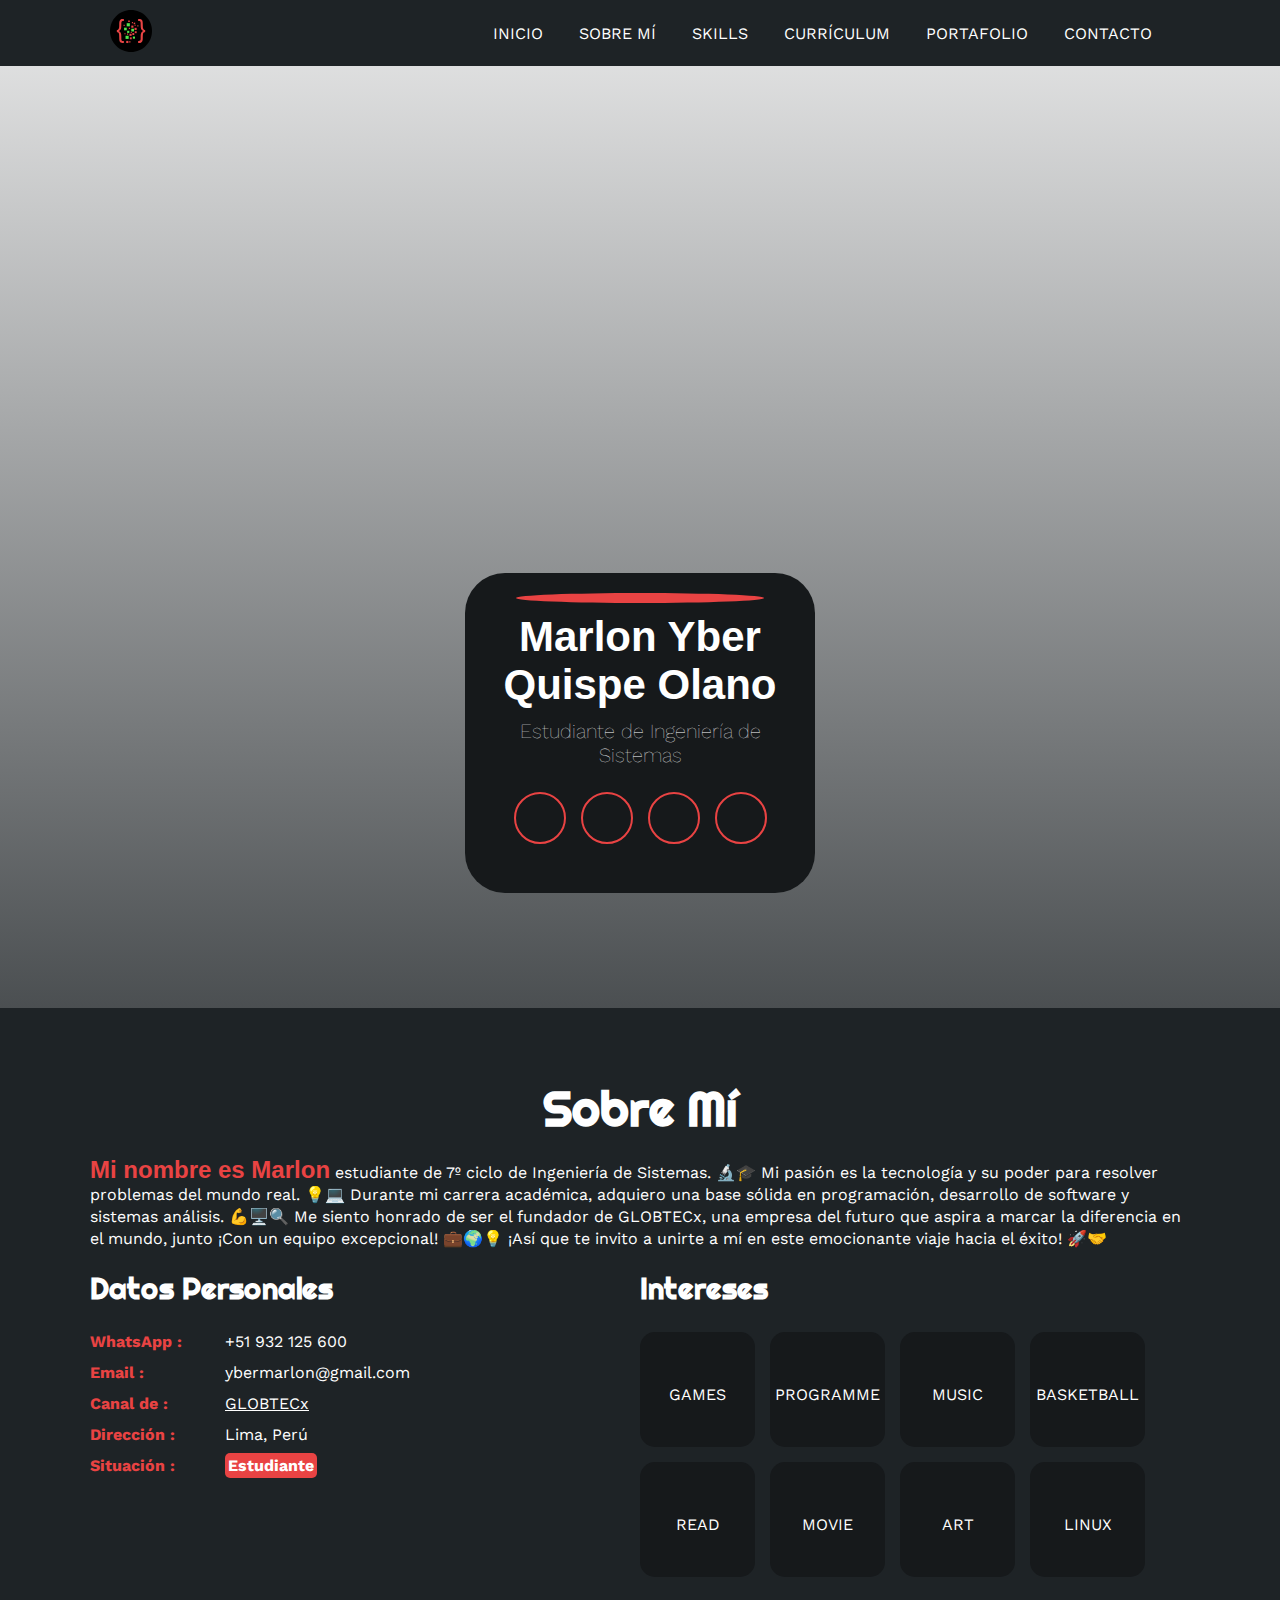
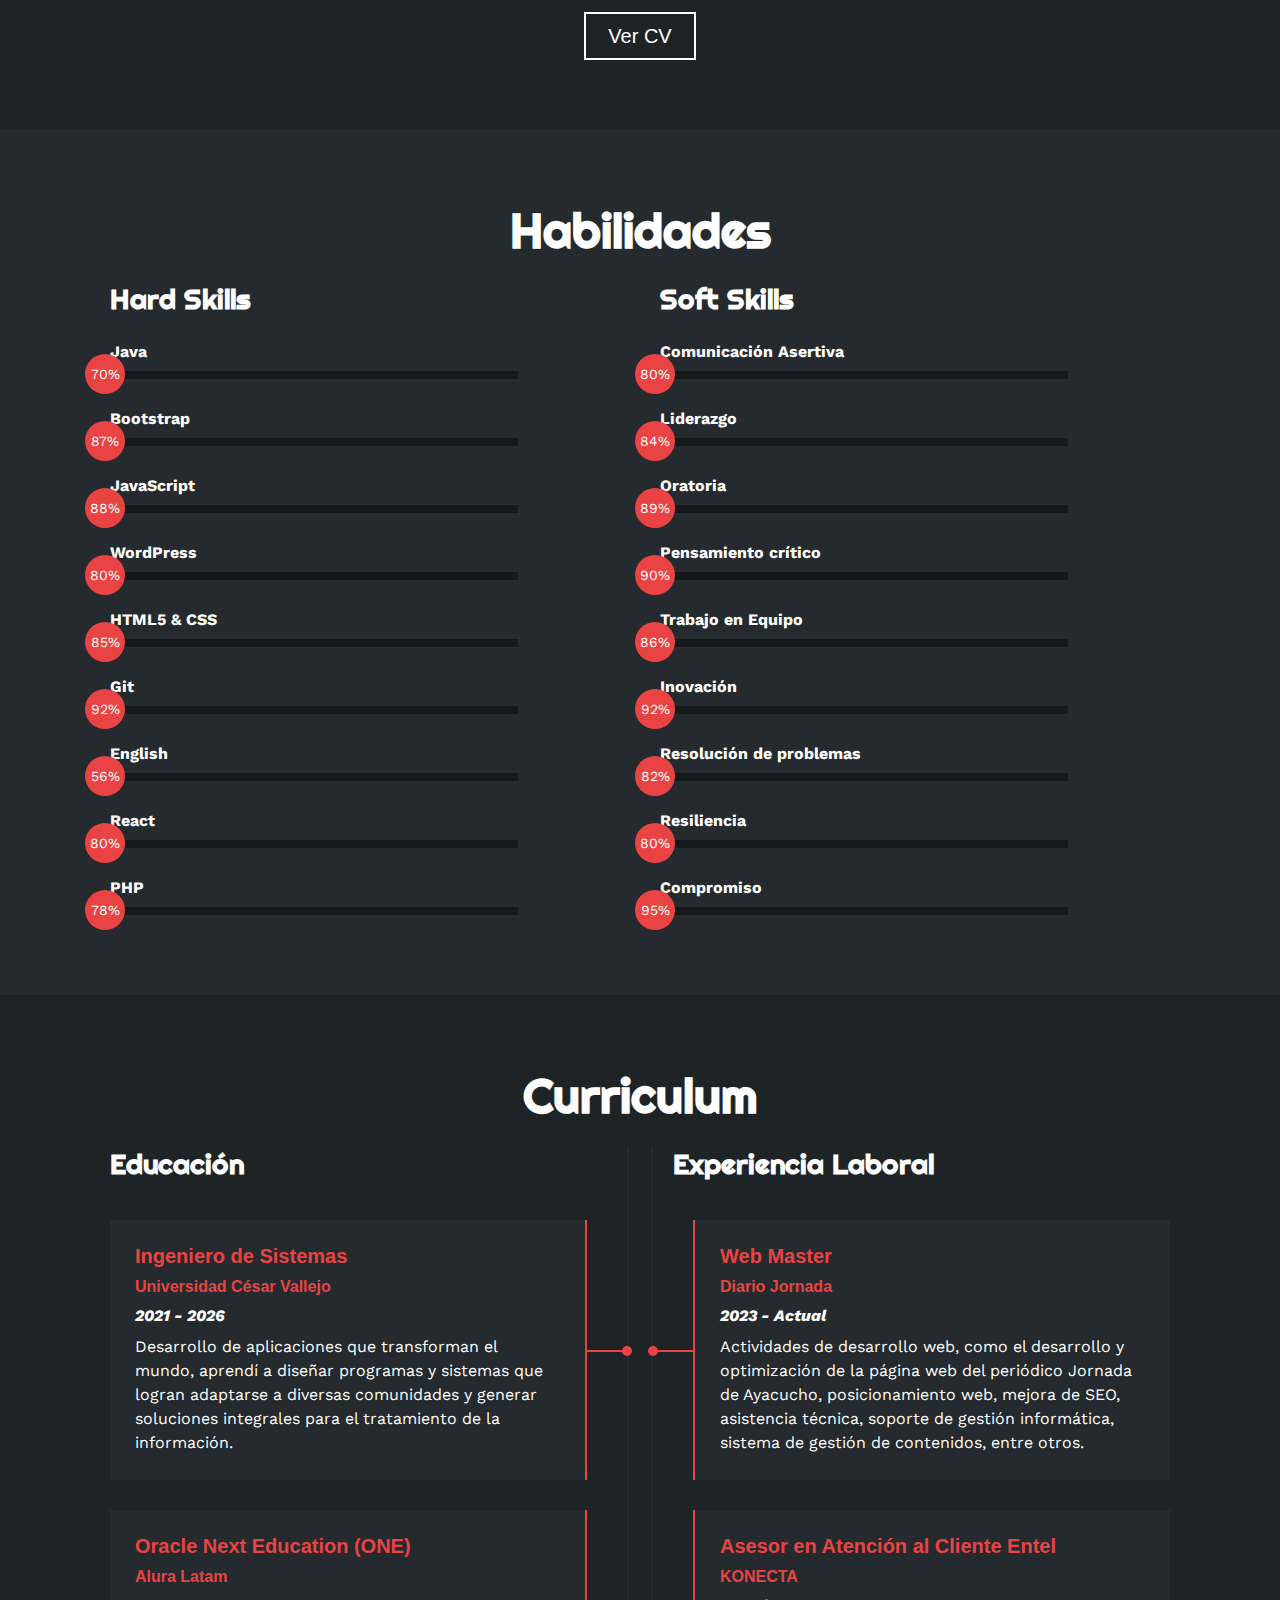
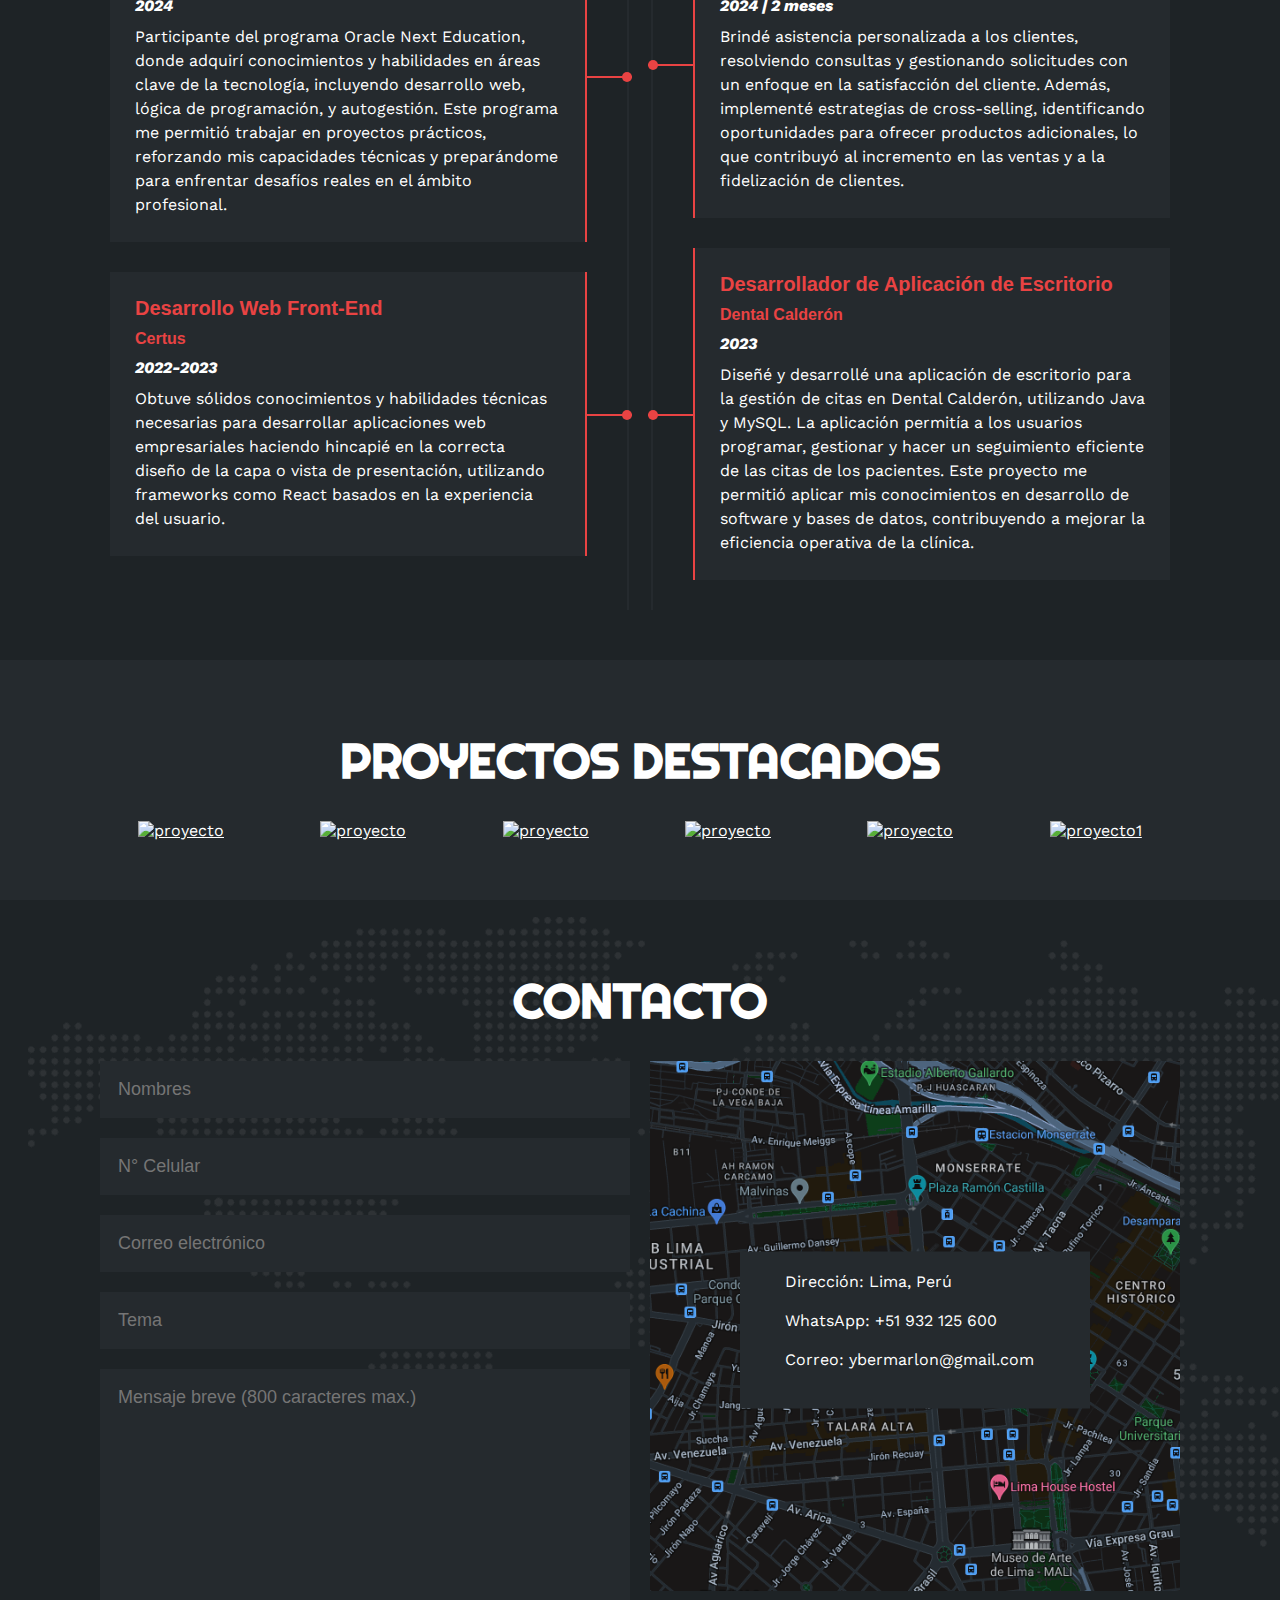
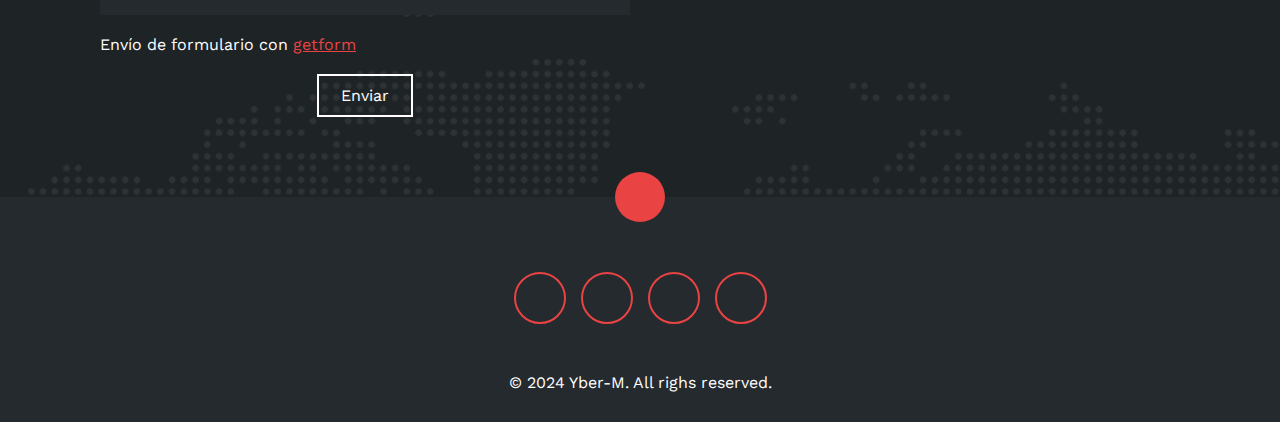
==== commit bc098f59: "ADD: se copyright" ====
--- a/index.html
+++ b/index.html
@@ -570,7 +570,7 @@
       <a href="https://www.instagram.com/yber.m/" target="_blank"><i class="fa-brands fa-instagram"></i></a>
       <a href="https://linktr.ee/yber.m" target="_blank"><i class="fa-solid fa-tree"></i></a>
     </div>
-    <span> © Yber-M</span>
+    <span> © 2024 Yber-M. All righs reserved.</span>
   </footer>
 
   <script src="js/scripts.js"></script>
--- a/style/style.css
+++ b/style/style.css
@@ -1025,7 +1025,7 @@
     }
 
     .sobremi .fila .col ul {
-        padding-left: 18%;
+        padding-left: 10%;
     }
 
     .sobremi .fila .col .email__sobremi {
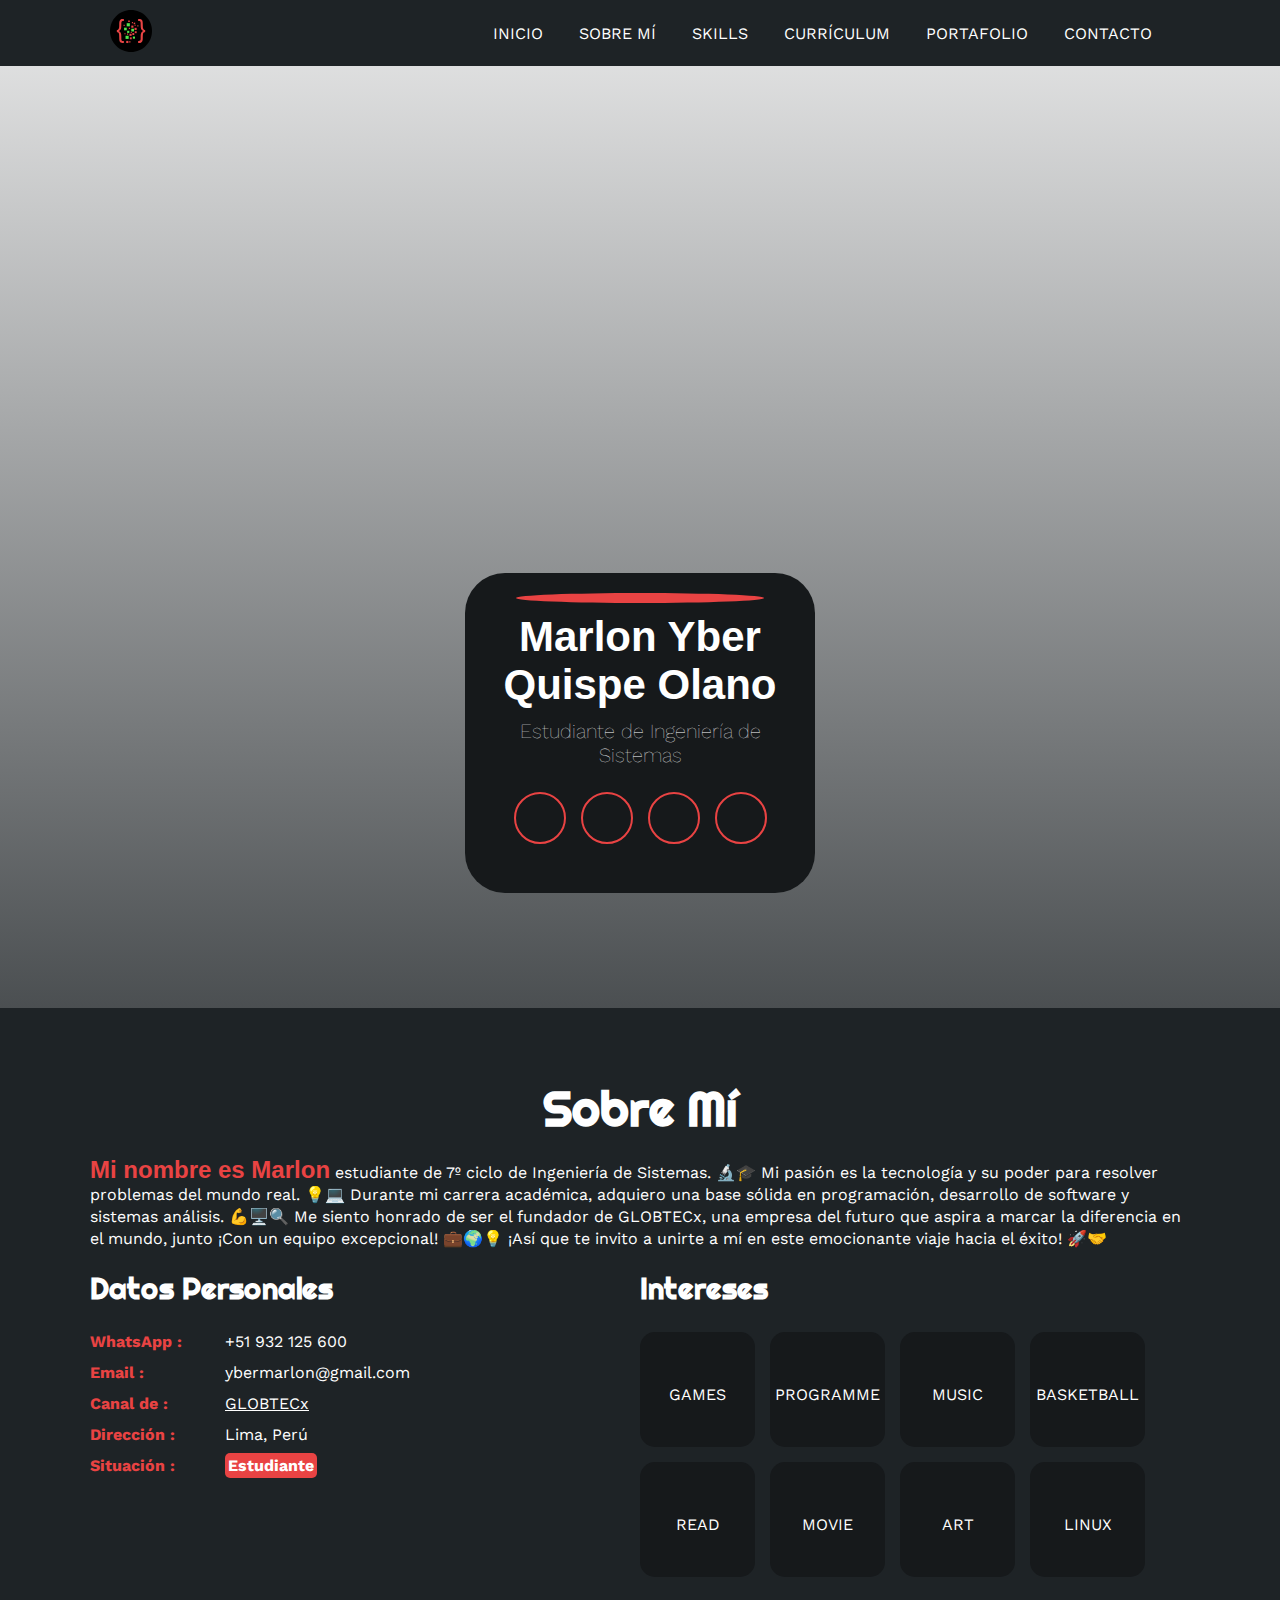
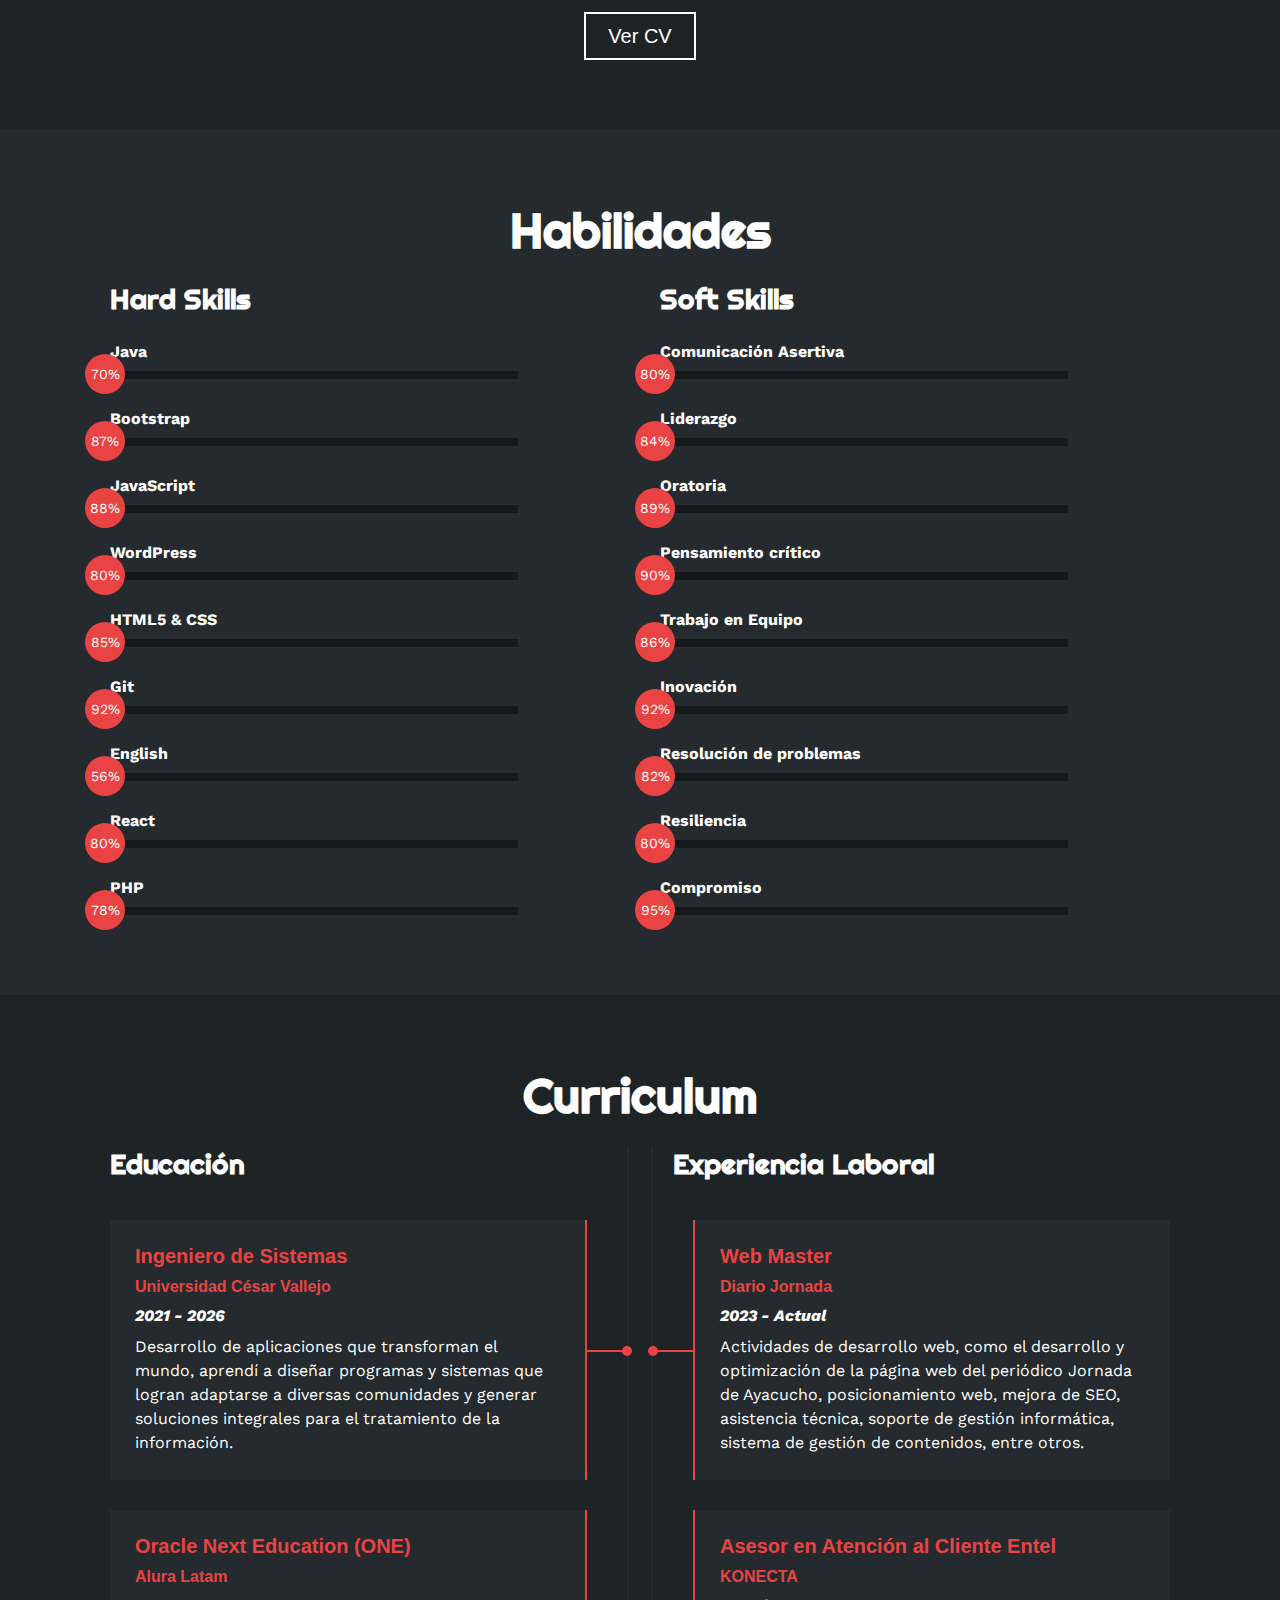
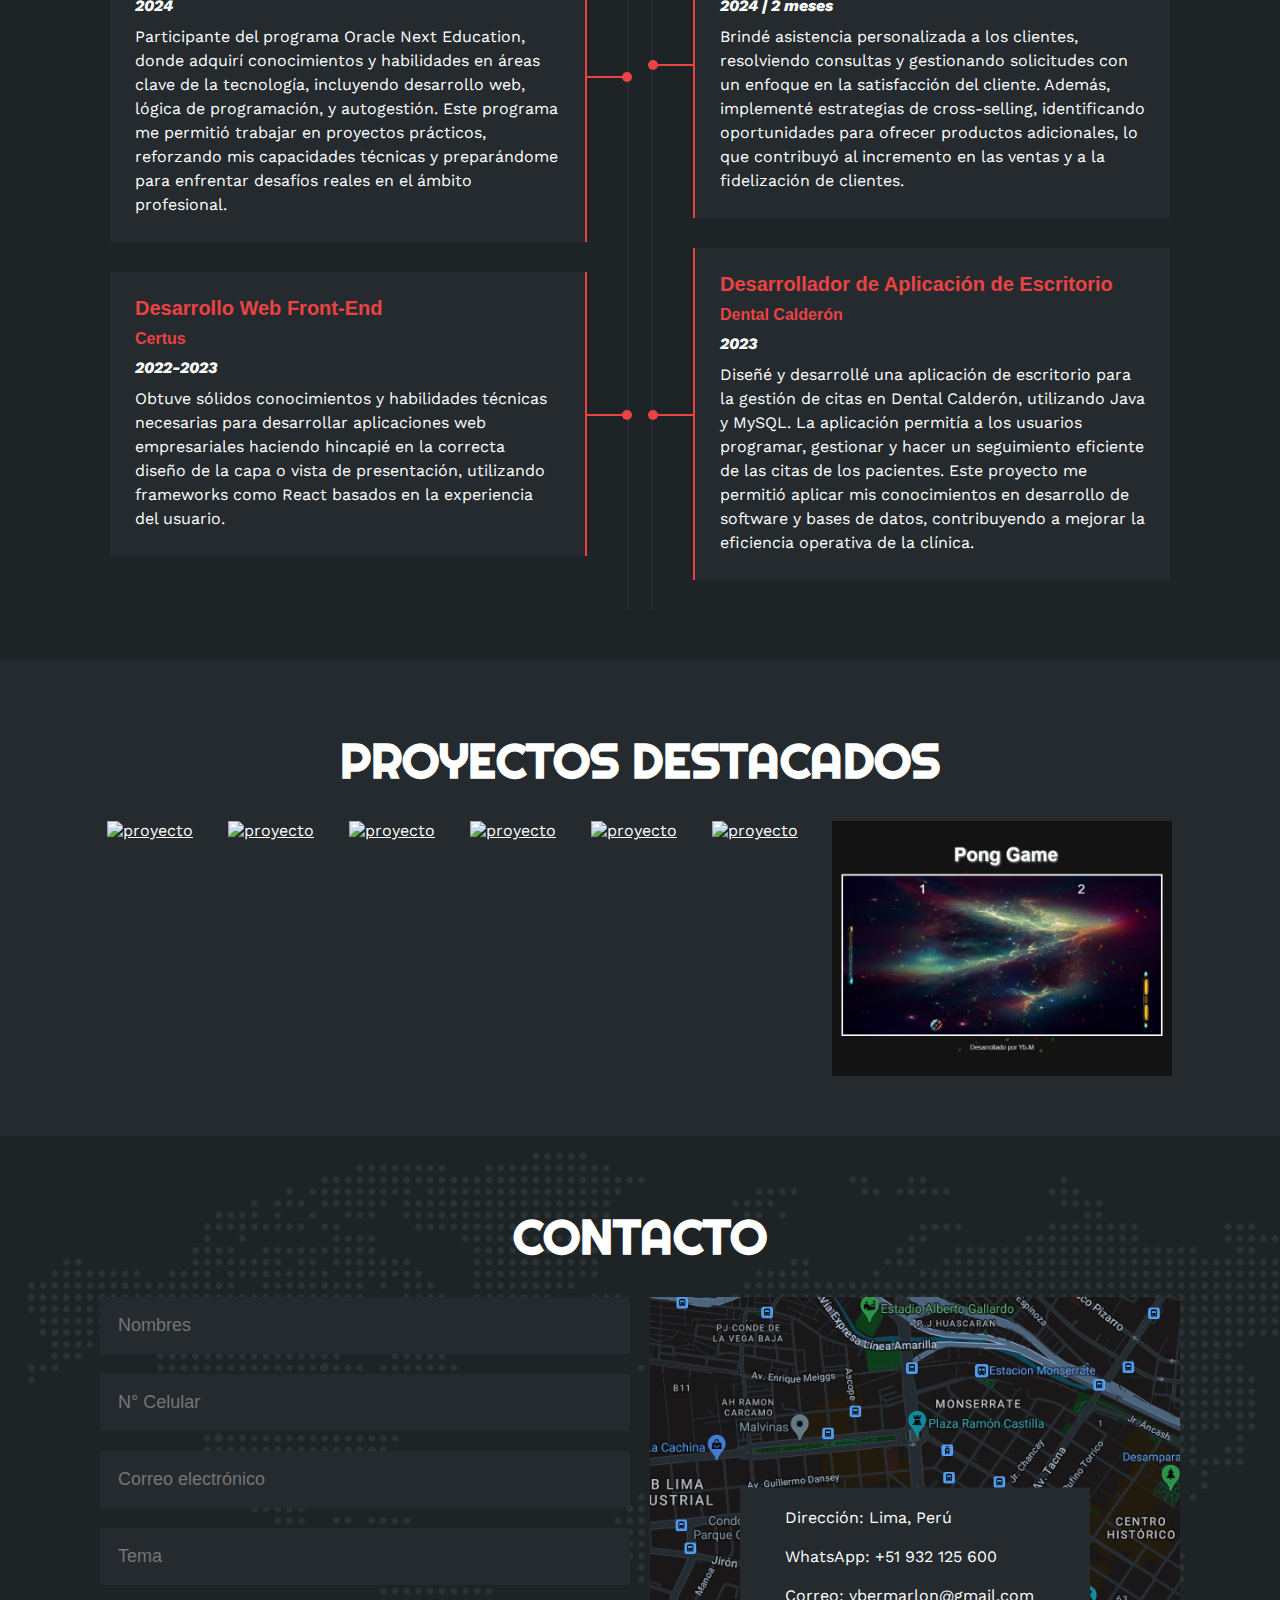
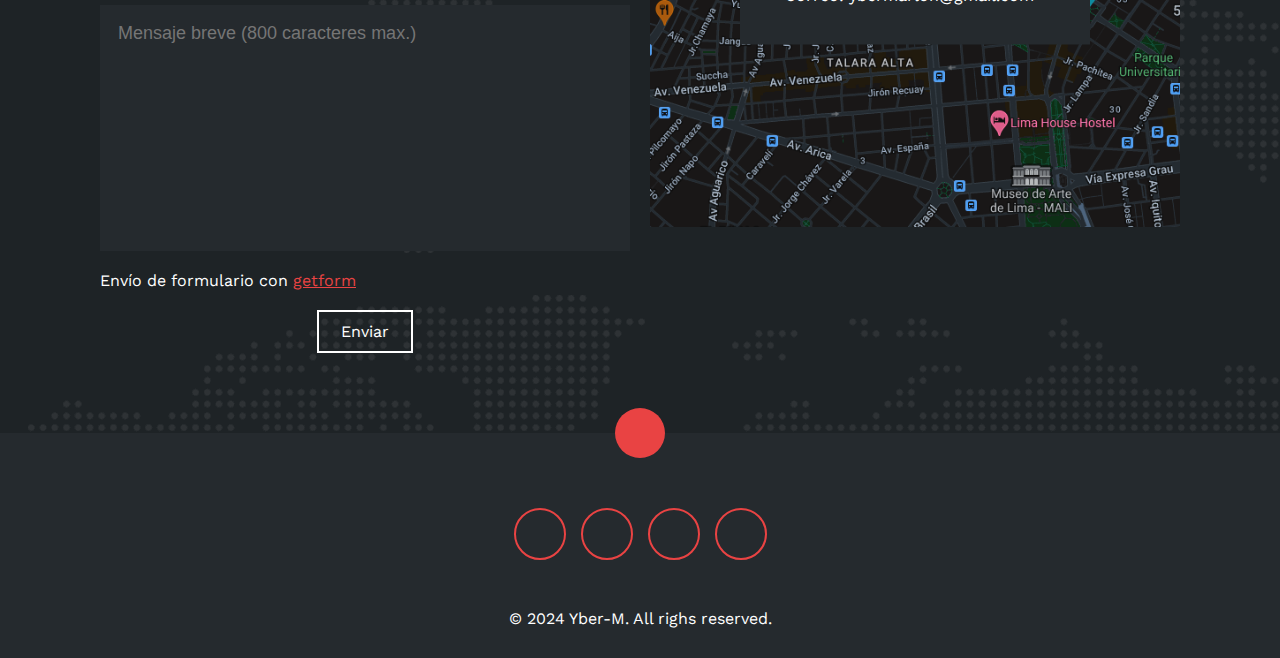
==== commit c65825f5: "ADD: se agrego elementos al portafolio" ====
--- a/index.html
+++ b/index.html
@@ -11,7 +11,7 @@
     integrity="sha512-1sCRPdkRXhBV2PBLUdRb4tMg1w2YPf37qatUFeS7zlBy7jJI8Lf4VHwWfZZfpXtYSLy85pkm9GaYVYMfw5BC1A=="
     crossorigin="anonymous" referrerpolicy="no-referrer" />
 
-  <title>Yb.M | Portafolio</title>
+  <title>Yb-M | Portafolio</title>
   <link rel="stylesheet" href="style/style.css" />
 </head>
 
@@ -470,13 +470,13 @@
         </a>
 
         <!-- PROYECTOS -->
-        <a href="https://yber-m.github.io/GlobTecx-Hackathon/" target="_blank">
+        <a href="https://yber-m.github.io/encriptador_texto/" target="_blank">
           <div class="proyecto">
             <img src="img/p4.jpg" alt="proyecto">
             <div class="overlay">
-              <h3>TECx-BOT</h3>
-              <p>Diseño Web - Hackathon</p>
-              <p>UCV</p>
+              <h3>Encriptador de Texto</h3>
+              <p>HTML - CSS - JS</p>
+              <p>Challenge Alura Latam</p>
               <i class="fa-regular fa-share-from-square"></i>
             </div>
           </div>
@@ -497,9 +497,22 @@
         <!-- PROYECTOS -->
         <a href="https://yber-m.github.io/GameSecret/" target="_blank">
           <div class="proyecto">
-            <img src="img/p6.jpg" alt="proyecto1">
+            <img src="img/p6.jpg" alt="proyecto">
             <div class="overlay">
               <h3>Adivina el Número Secreto</h3>
+              <p>Juego Web</p>
+              <p>HTML - CSS - JavaScript</p>
+              <i class="fa-regular fa-share-from-square"></i>
+            </div>
+          </div>
+        </a>
+
+        <!-- PROYECTOS -->
+        <a href="https://yber-m.github.io/PongGame/" target="_blank">
+          <div class="proyecto">
+            <img src="img/p7.png" alt="proyecto">
+            <div class="overlay">
+              <h3>Pong Game</h3>
               <p>Juego Web</p>
               <p>HTML - CSS - JavaScript</p>
               <i class="fa-regular fa-share-from-square"></i>
--- a/style/style.css
+++ b/style/style.css
@@ -813,7 +813,7 @@
     height: 100%;
     text-align: center;
     display: flex;
-    background: linear-gradient(rgba(36, 36, 36, 0.5), rgba(233, 67, 67, 0.699));
+    background: linear-gradient(rgba(36, 36, 36, 0.5), rgba(8, 8, 8, 0.699));
     flex-direction: column;
     justify-content: center;
     transition: 1s;
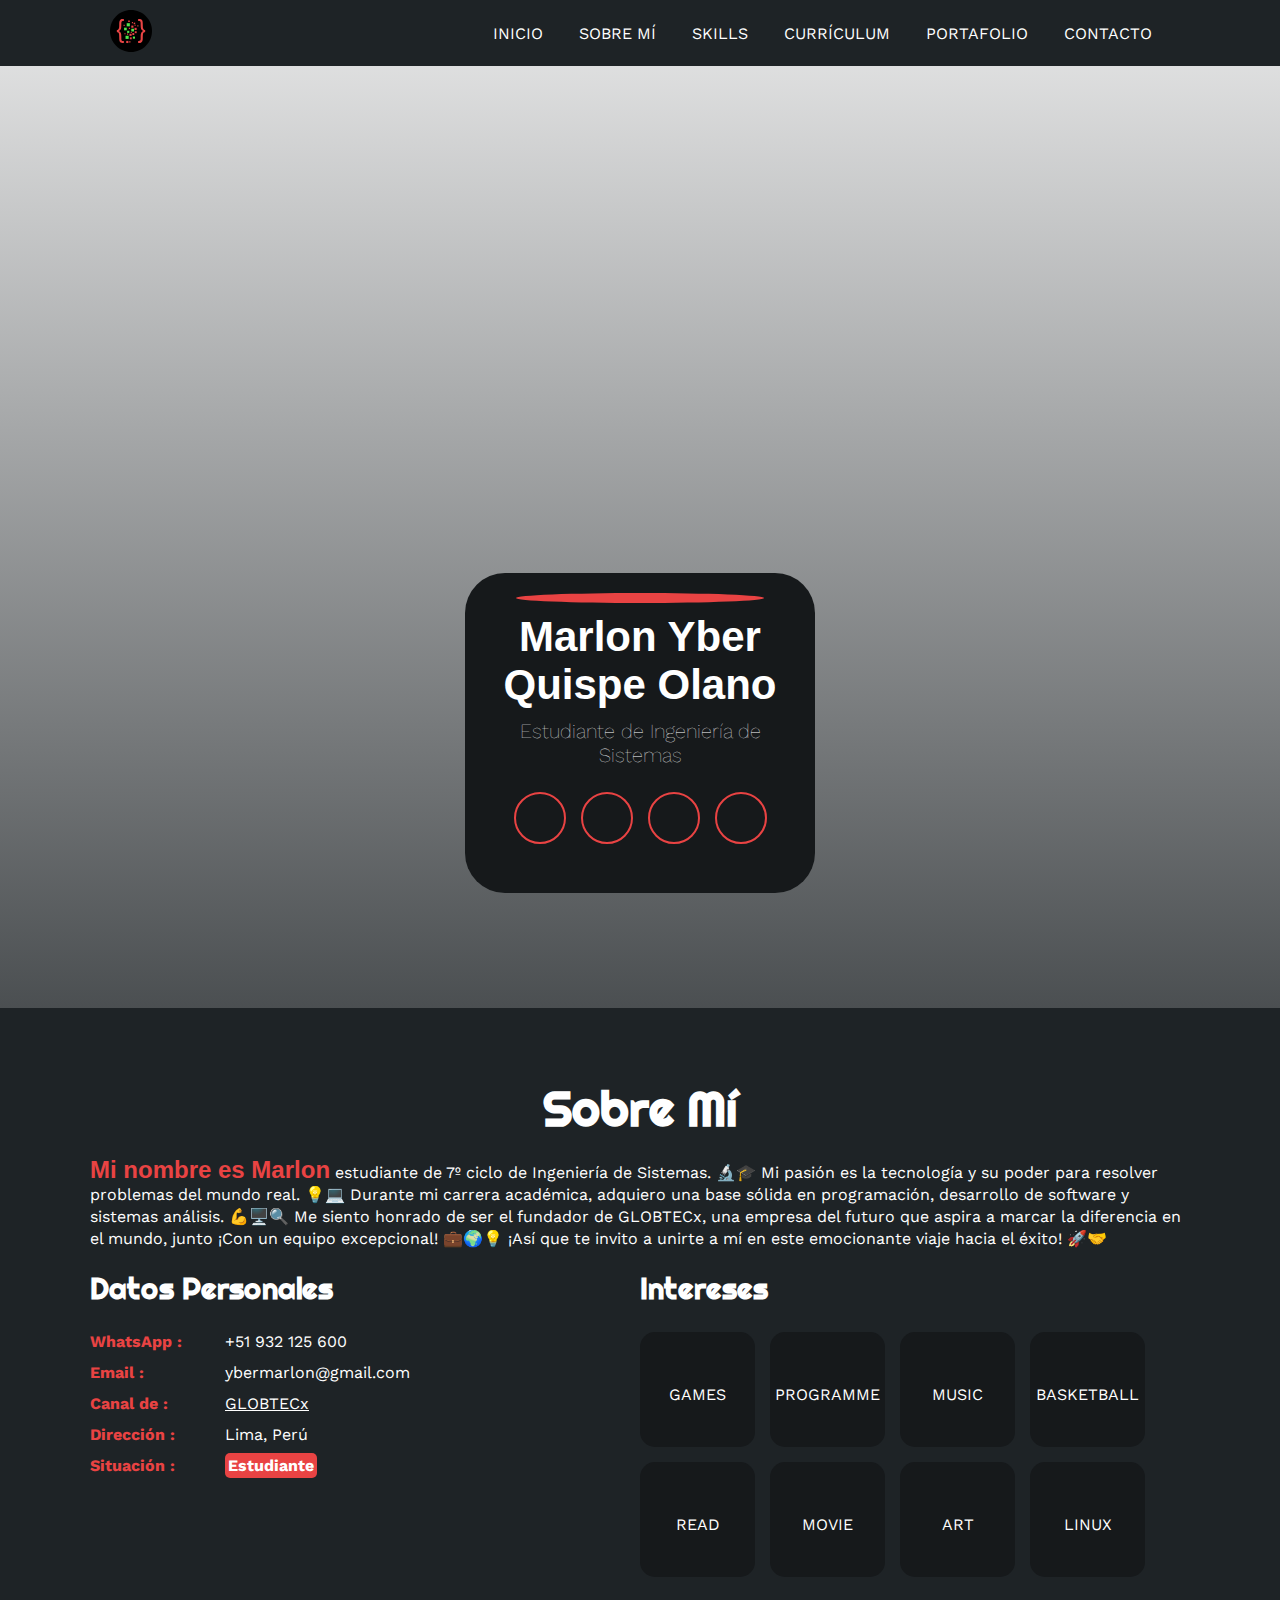
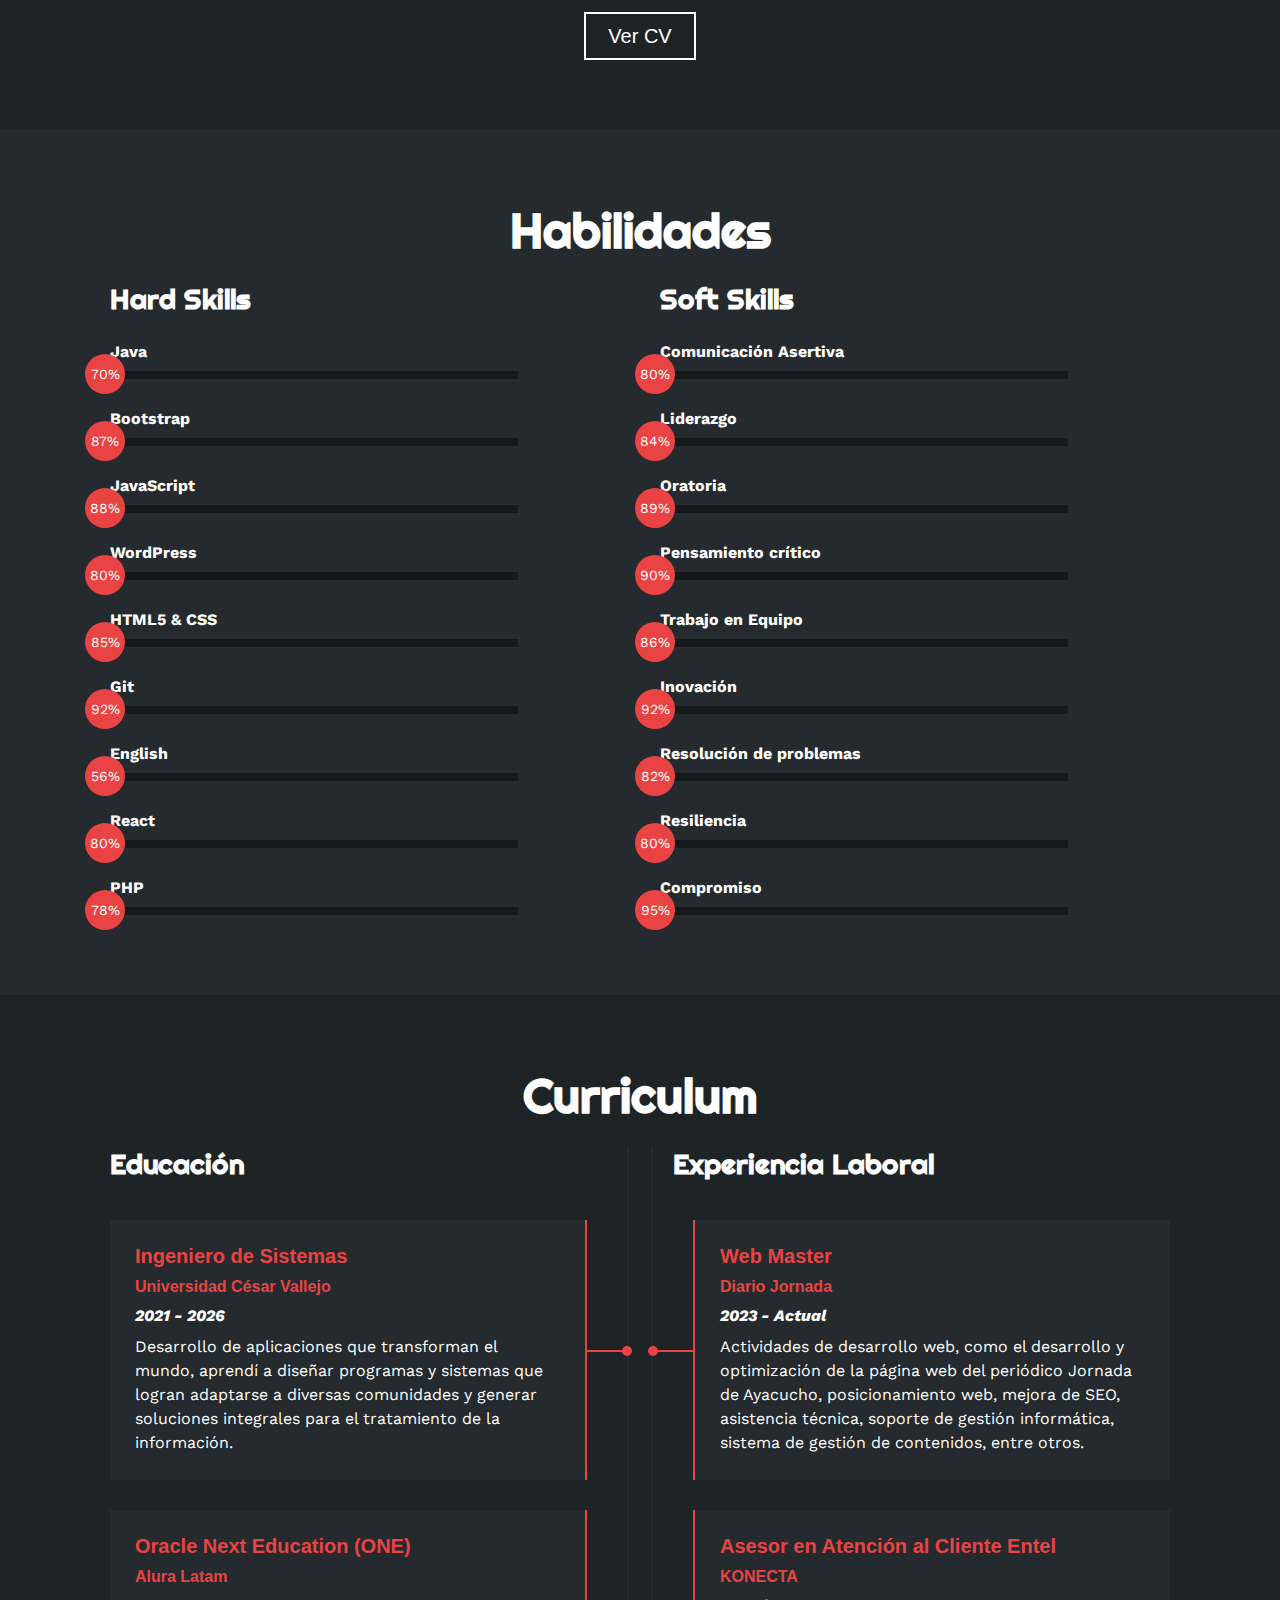
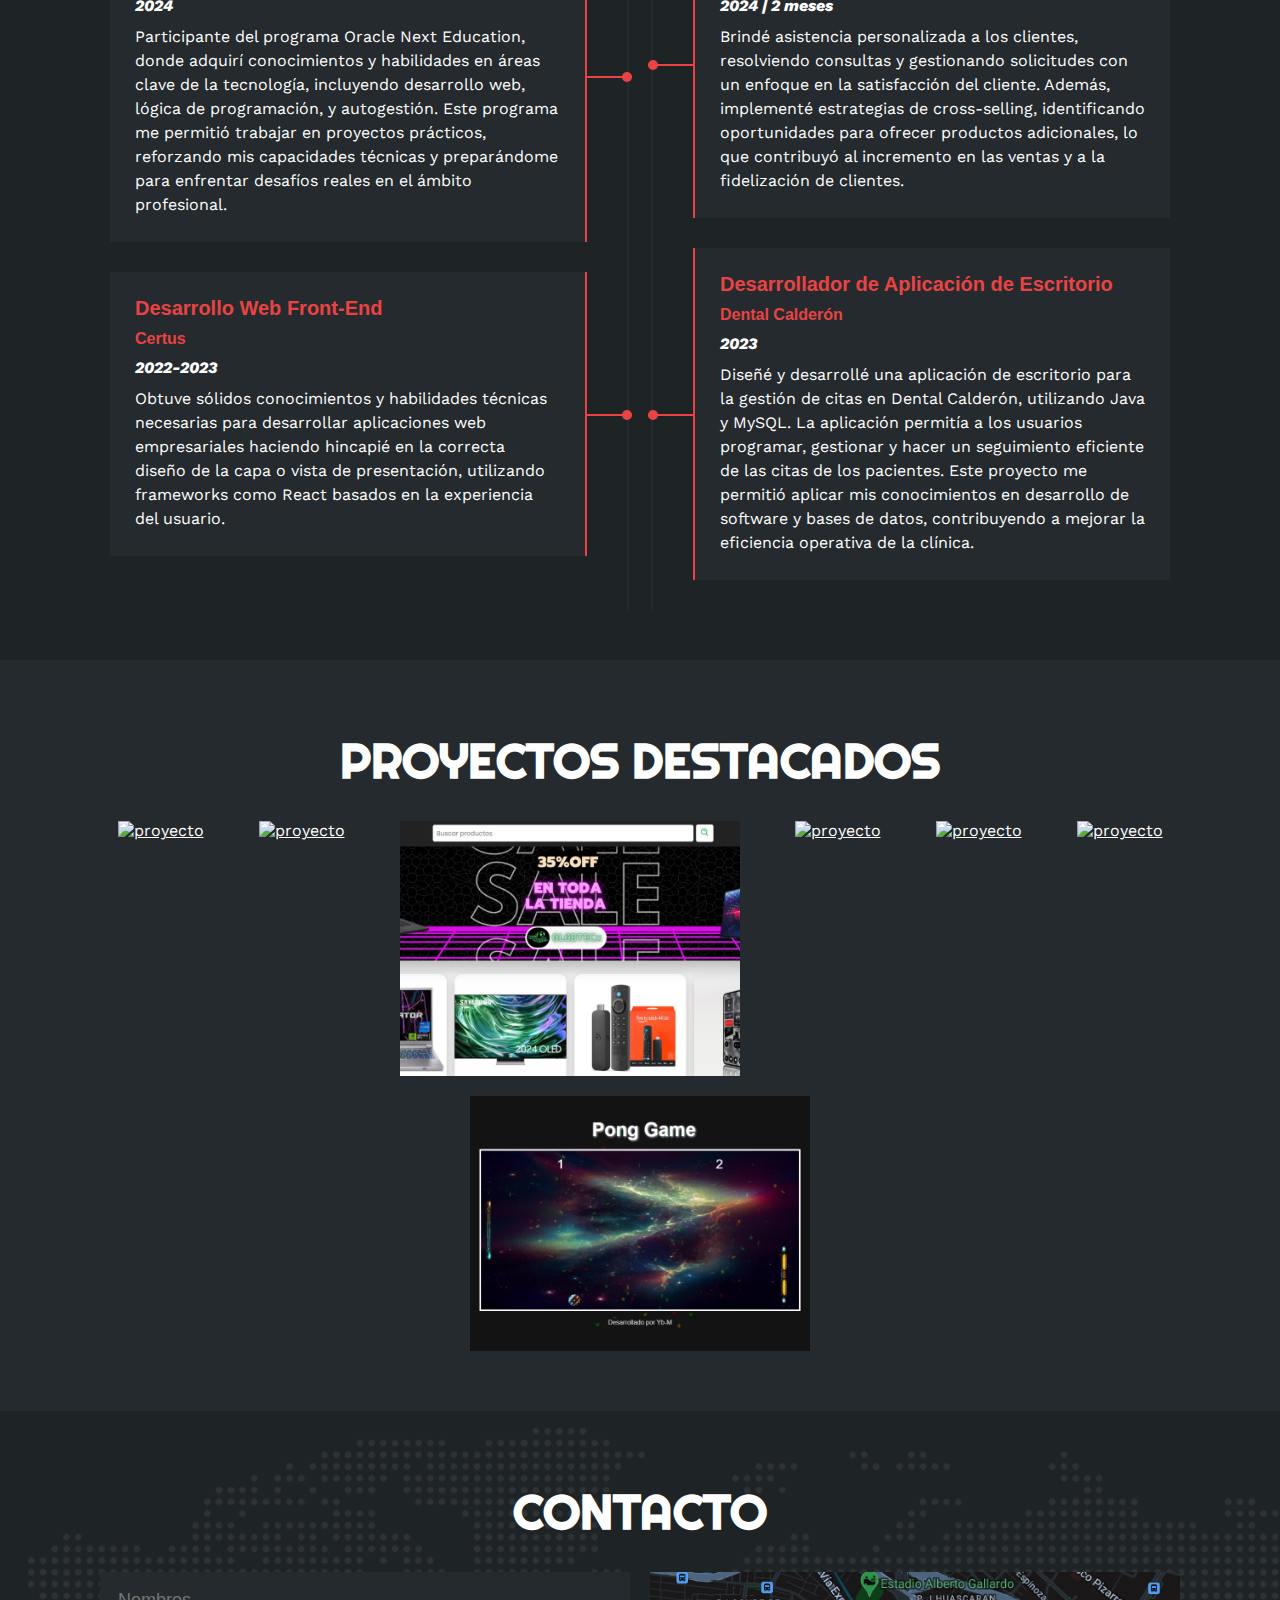
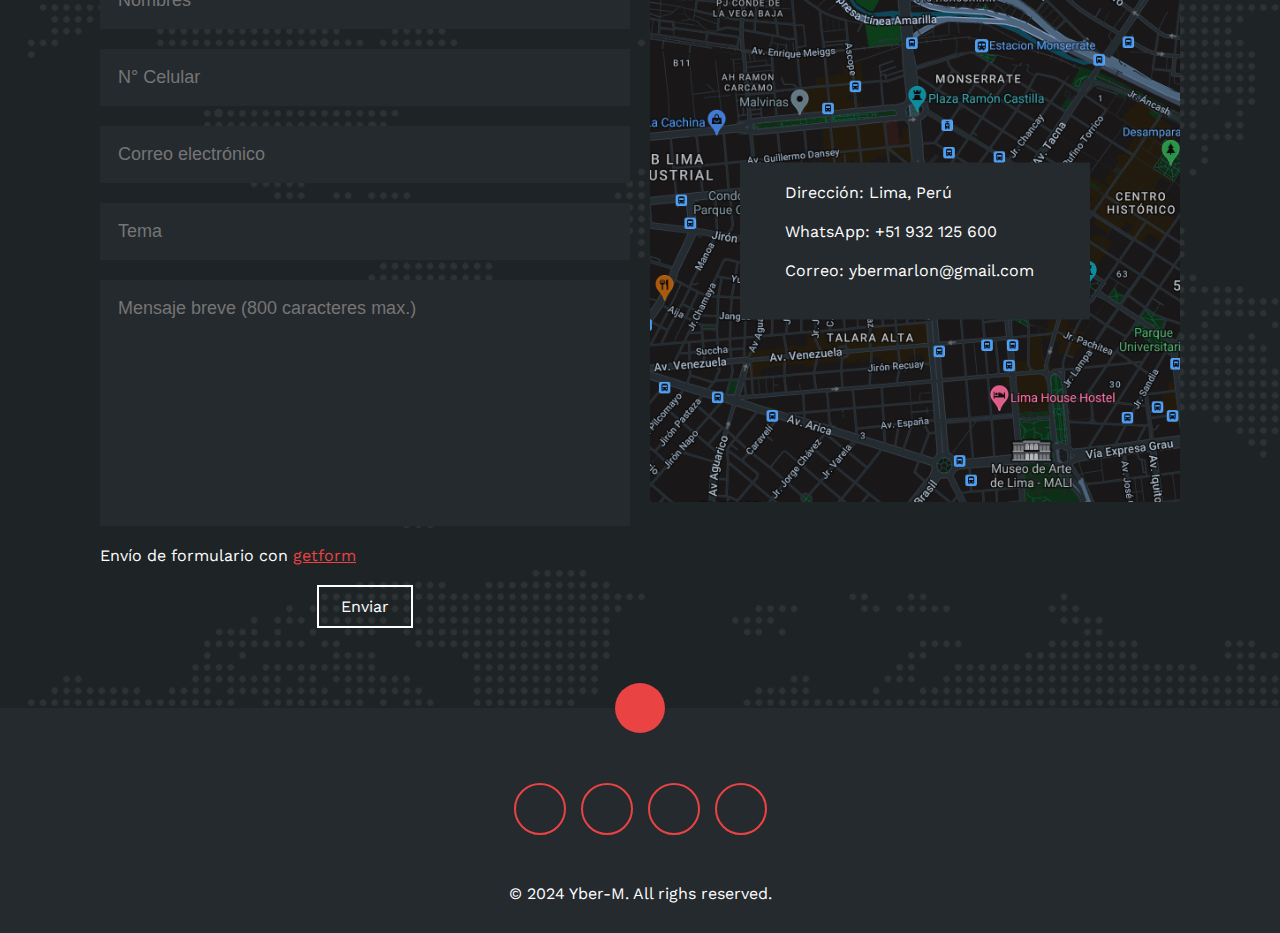
==== commit 99358255: "Actualización de proyectos destacados" ====
--- a/index.html
+++ b/index.html
@@ -457,13 +457,13 @@
         </a>
 
         <!-- PROYECTOS -->
-        <a href="https://yber-m.github.io/websiteGlobTecx-VentaPerifericos/" target="_blank">
+        <a href="https://yber-m.github.io/GlobTecx-Geek/index.html" target="_blank">
           <div class="proyecto">
             <img src="img/p3.jpg" alt="proyecto">
             <div class="overlay">
-              <h3>Venta de Periféricos</h3>
-              <p>Diseño Web</p>
-              <p>HTML - CSS - JavaScript<br>Bootstrap</p>
+              <h3>GLOBTECx-Geek</h3>
+              <p>CRUD Web - API</p>
+              <p>HTML - CSS - JavaScript<br>Render</p>
               <i class="fa-regular fa-share-from-square"></i>
             </div>
           </div>
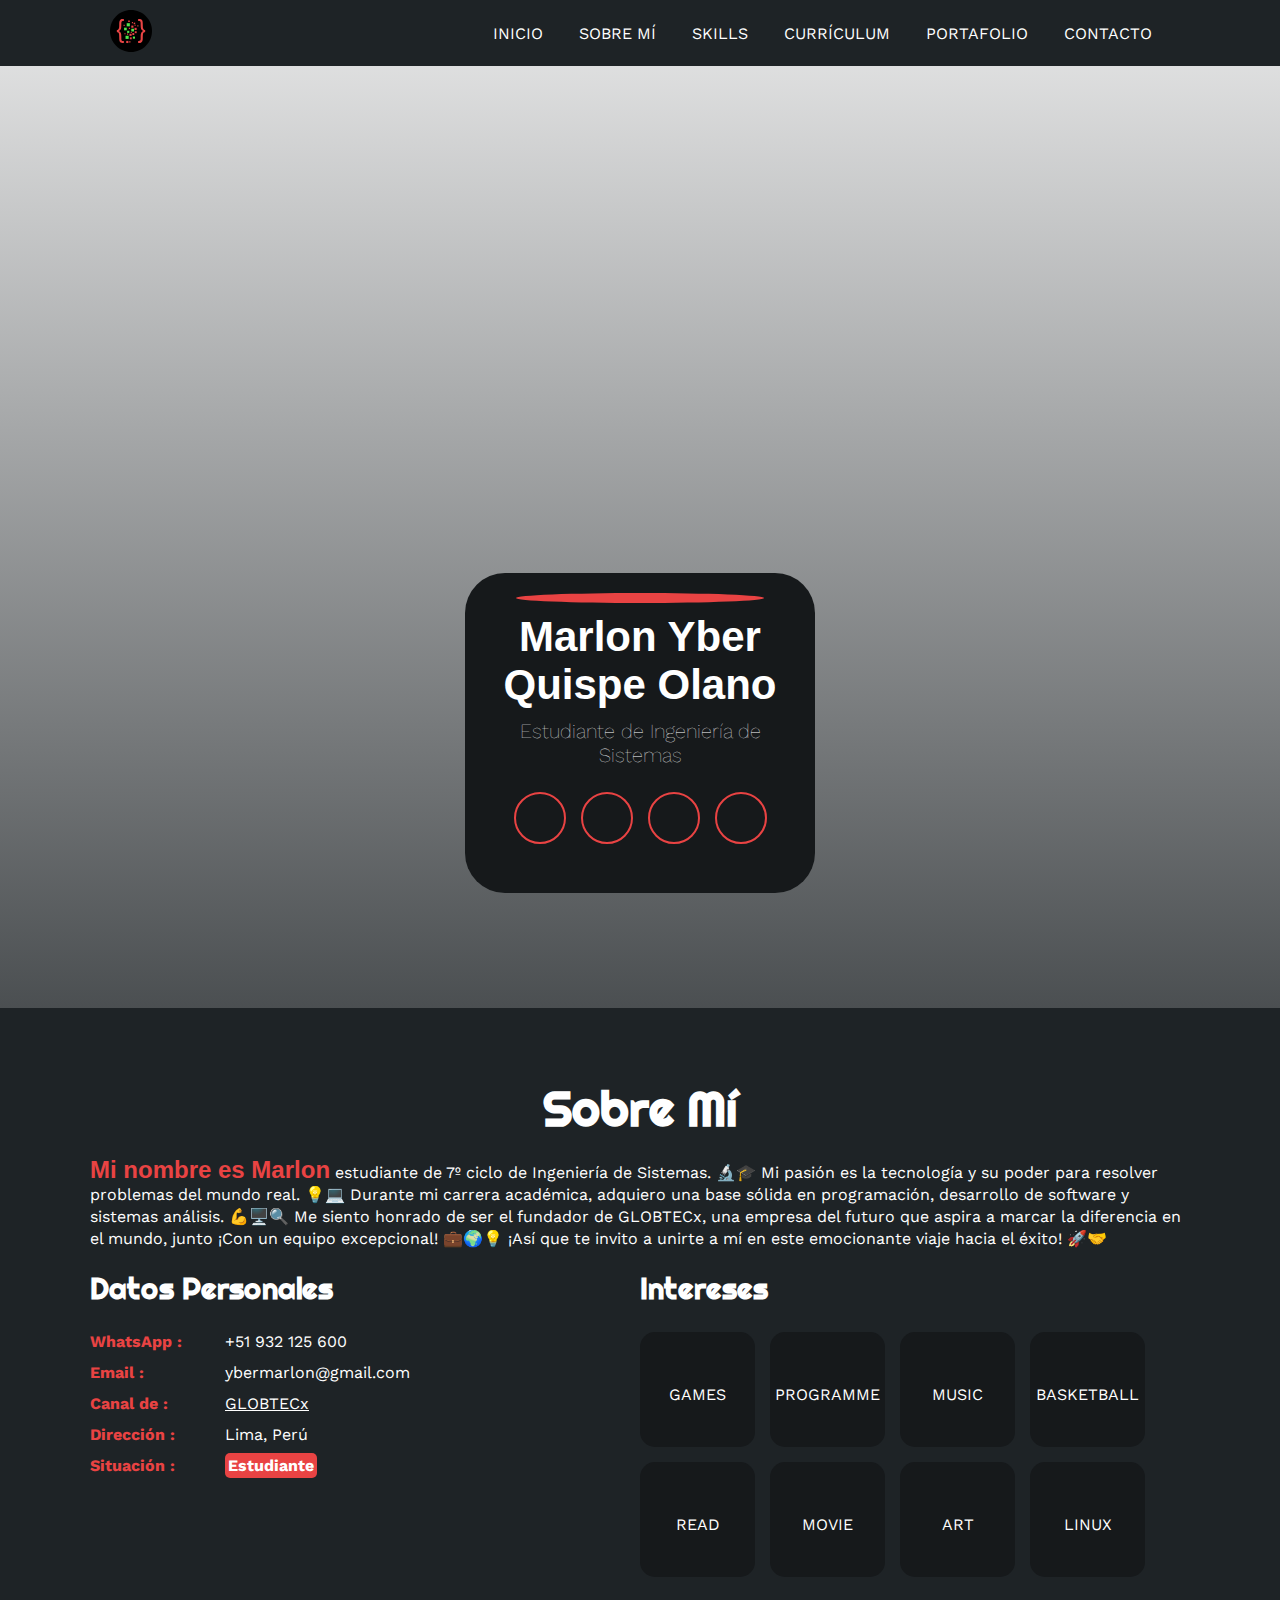
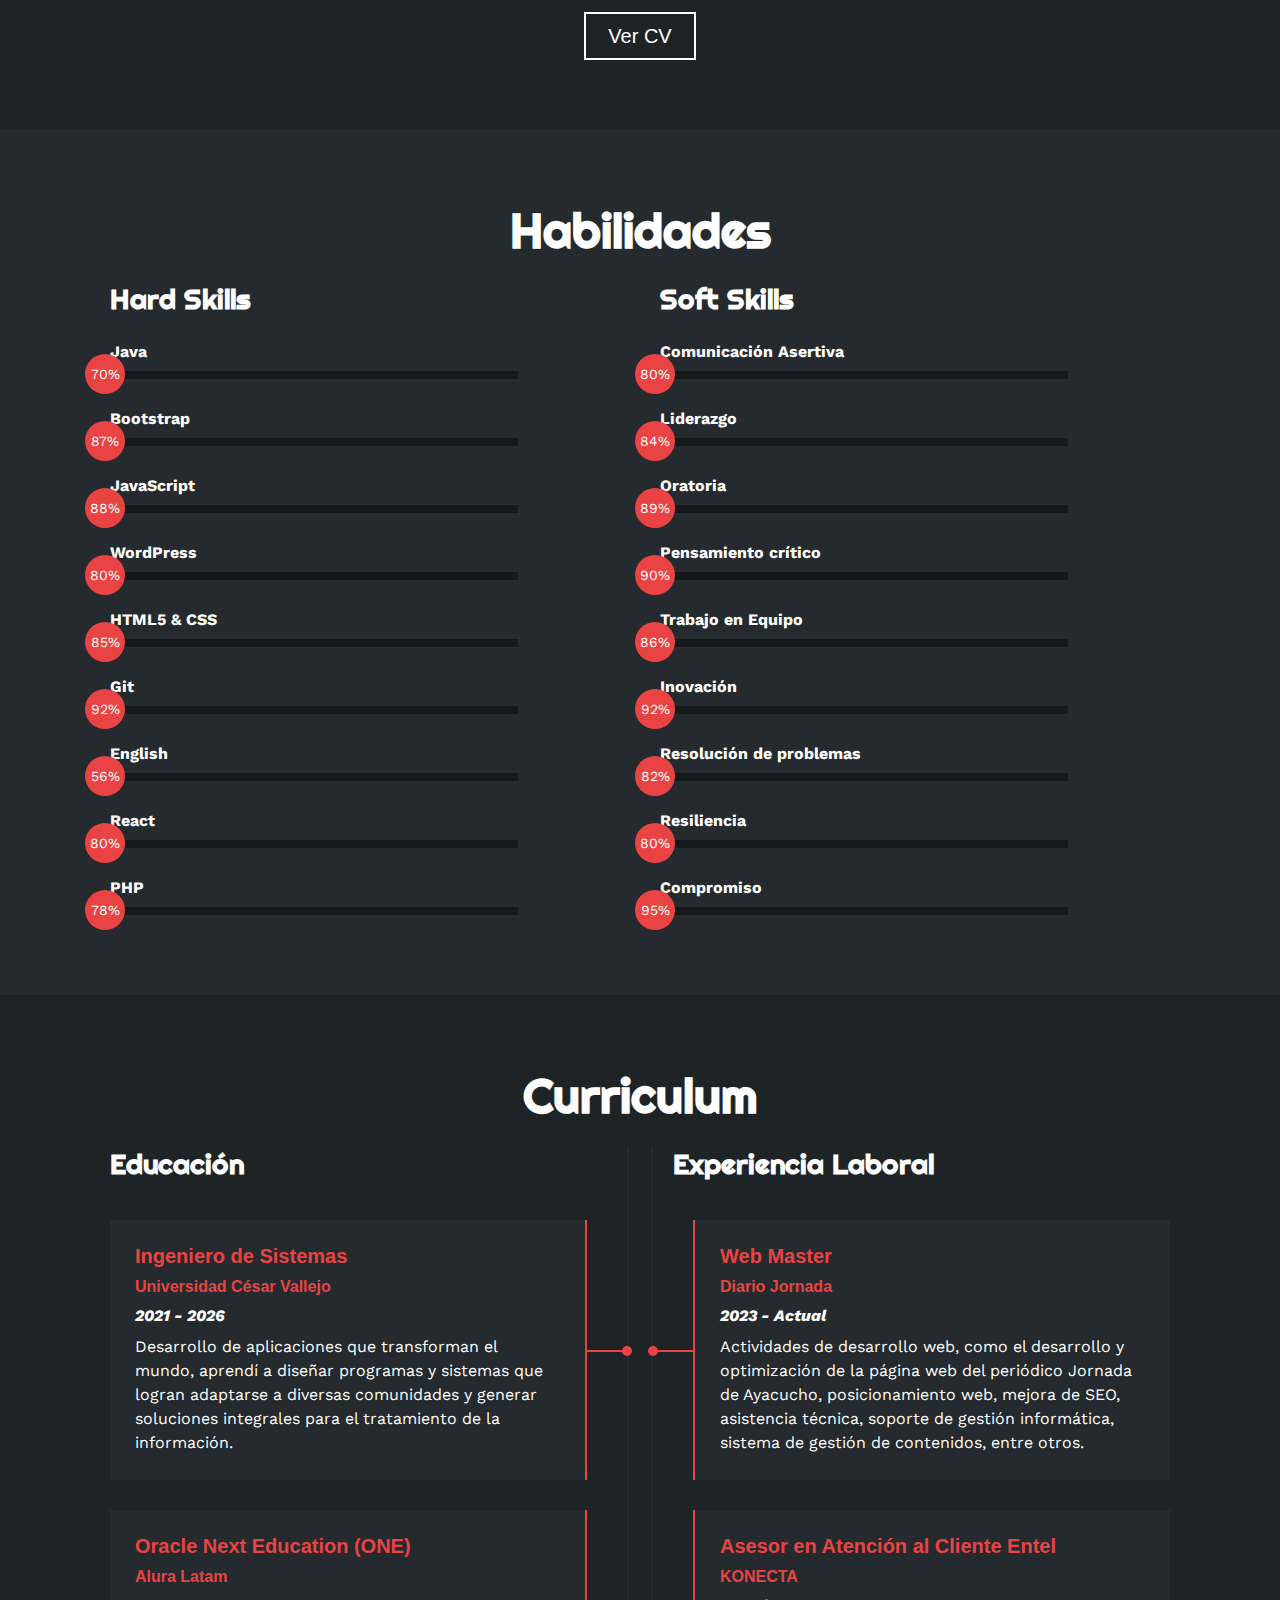
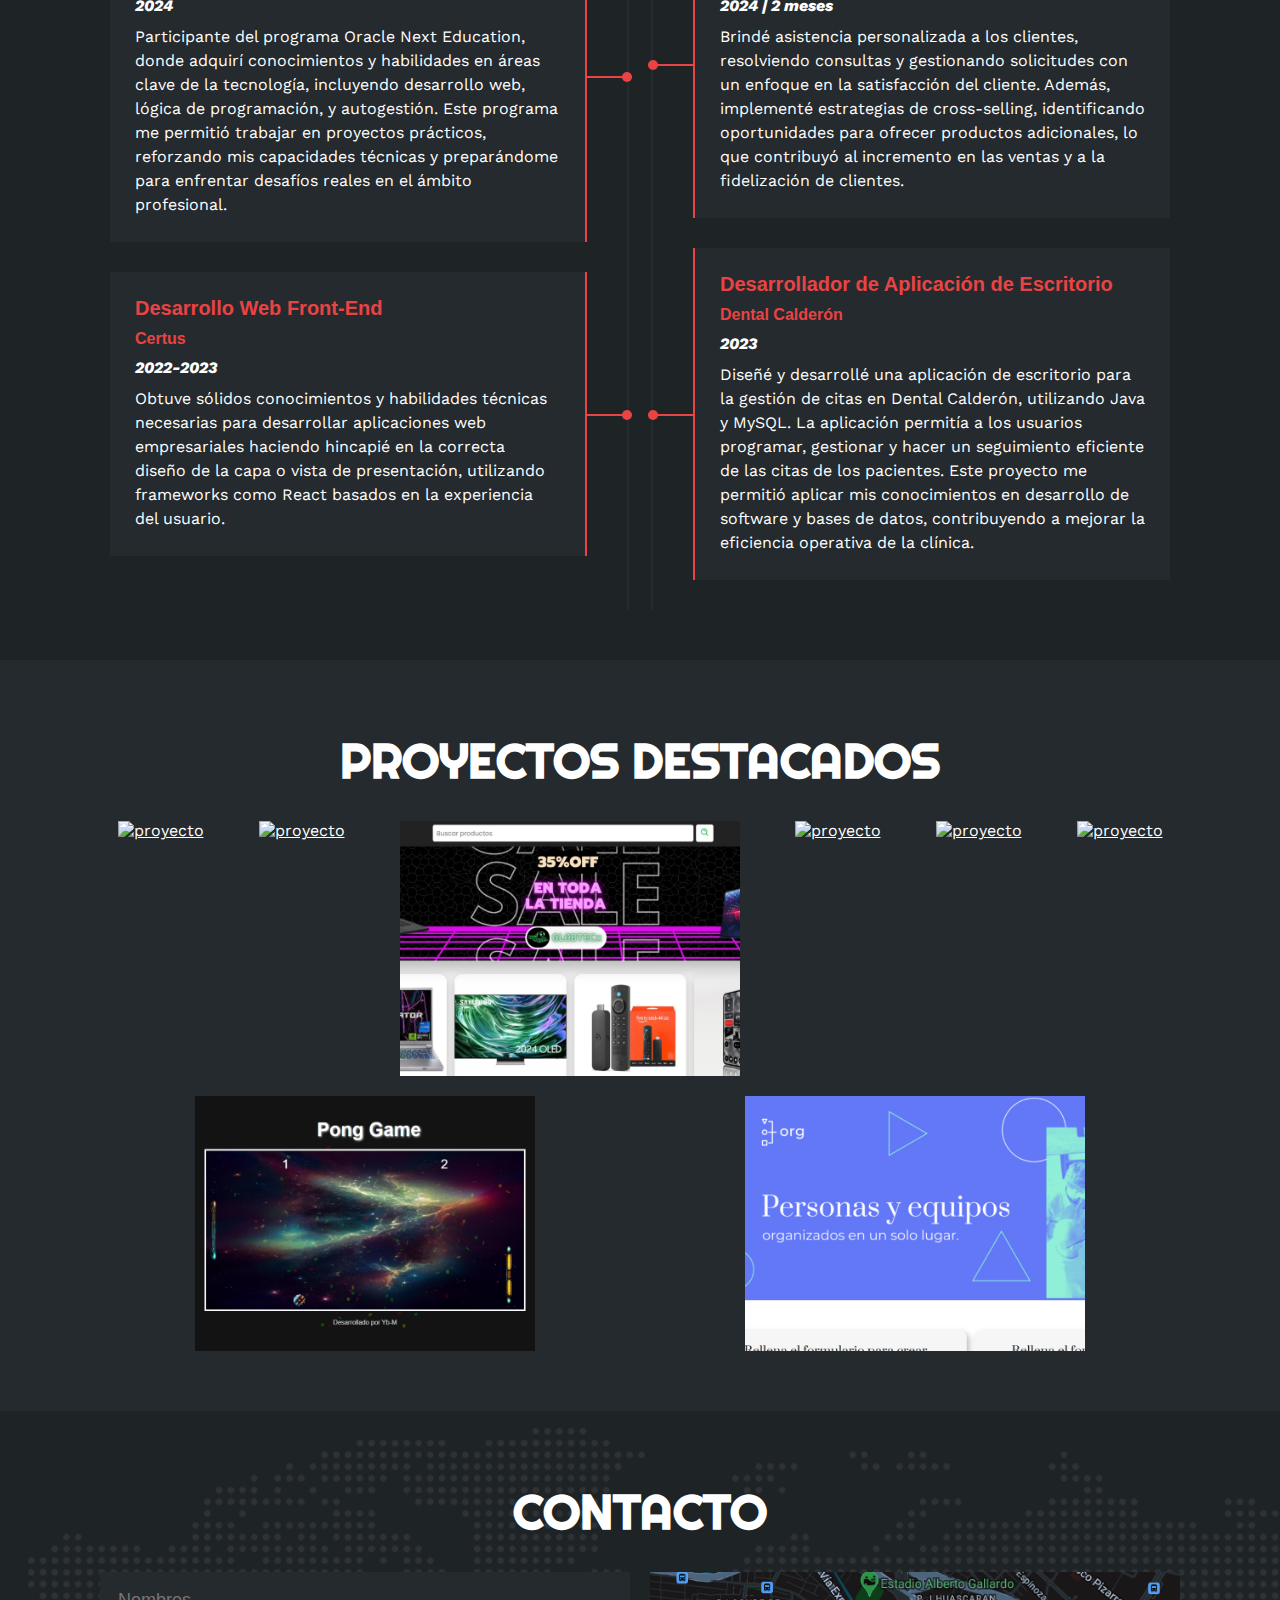
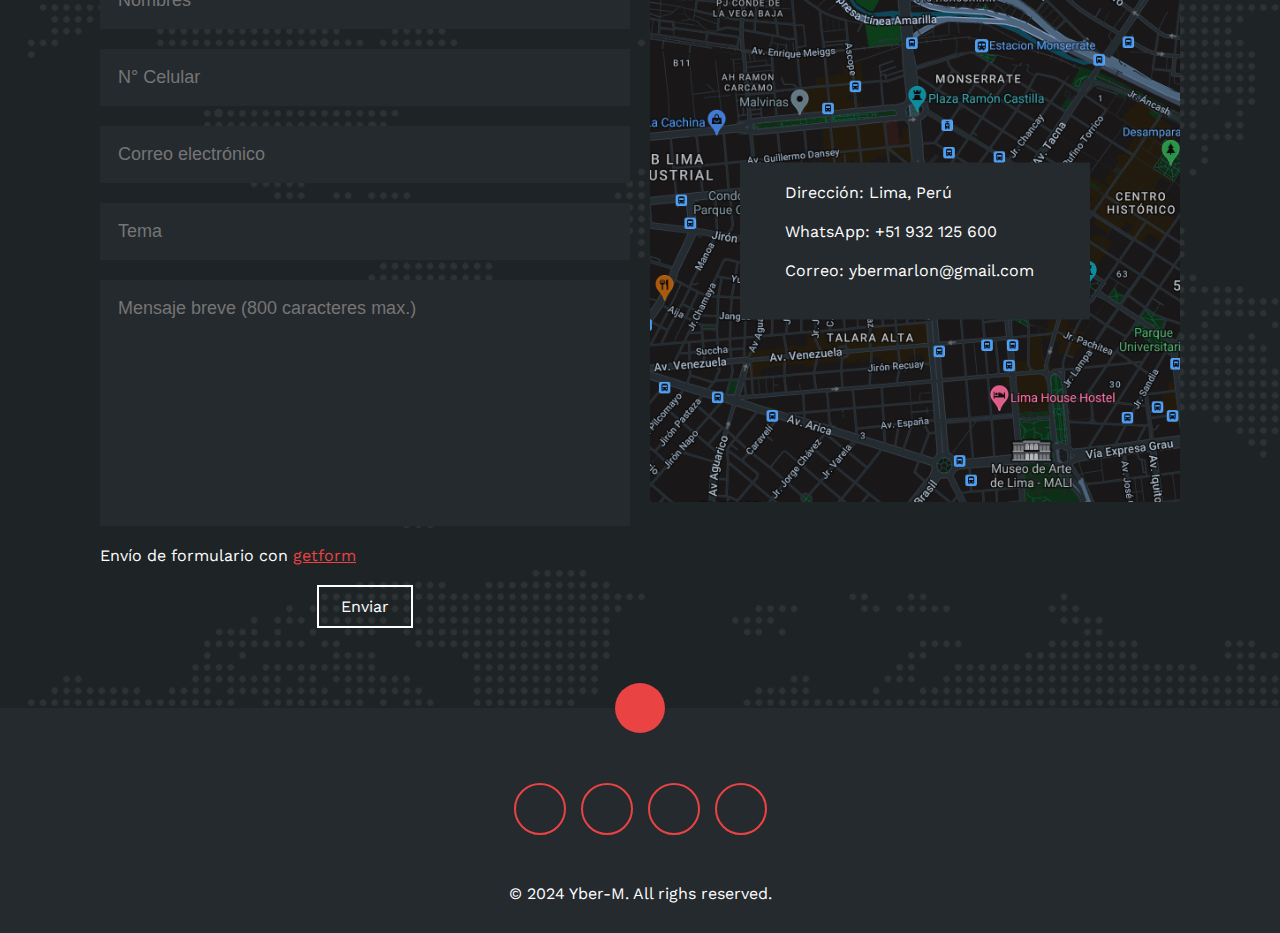
==== commit cbe851c6: "Se agrego un nuevo proyecto" ====
--- a/index.html
+++ b/index.html
@@ -515,6 +515,19 @@
               <h3>Pong Game</h3>
               <p>Juego Web</p>
               <p>HTML - CSS - JavaScript</p>
+              <i class="fa-regular fa-share-from-square"></i>
+            </div>
+          </div>
+        </a>
+
+        <!-- PROYECTOS -->
+        <a href="https://yber-m.github.io/react-one/" target="_blank">
+          <div class="proyecto">
+            <img src="img/p8.png" alt="proyecto">
+            <div class="overlay">
+              <h3>ORG</h3>
+              <p>Aplicación Web</p>
+              <p>React 19 - React Icons</p>
               <i class="fa-regular fa-share-from-square"></i>
             </div>
           </div>
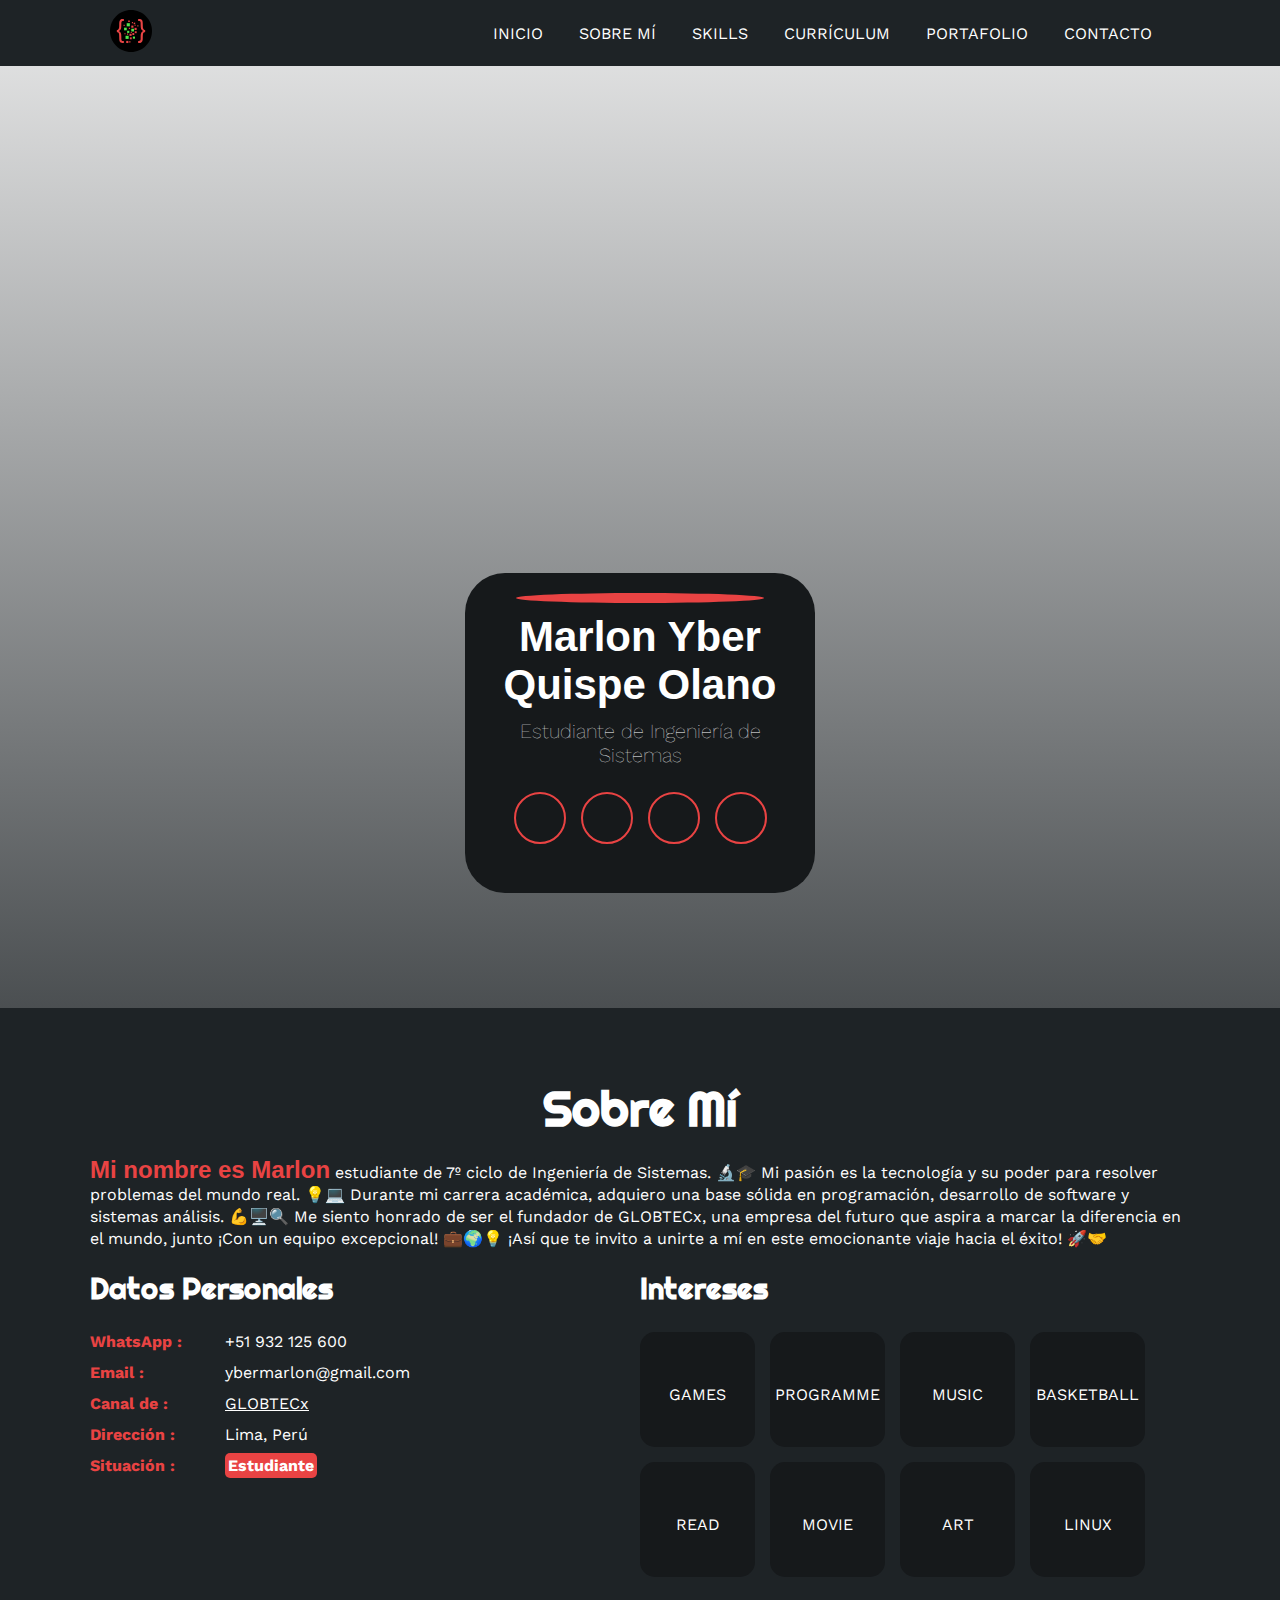
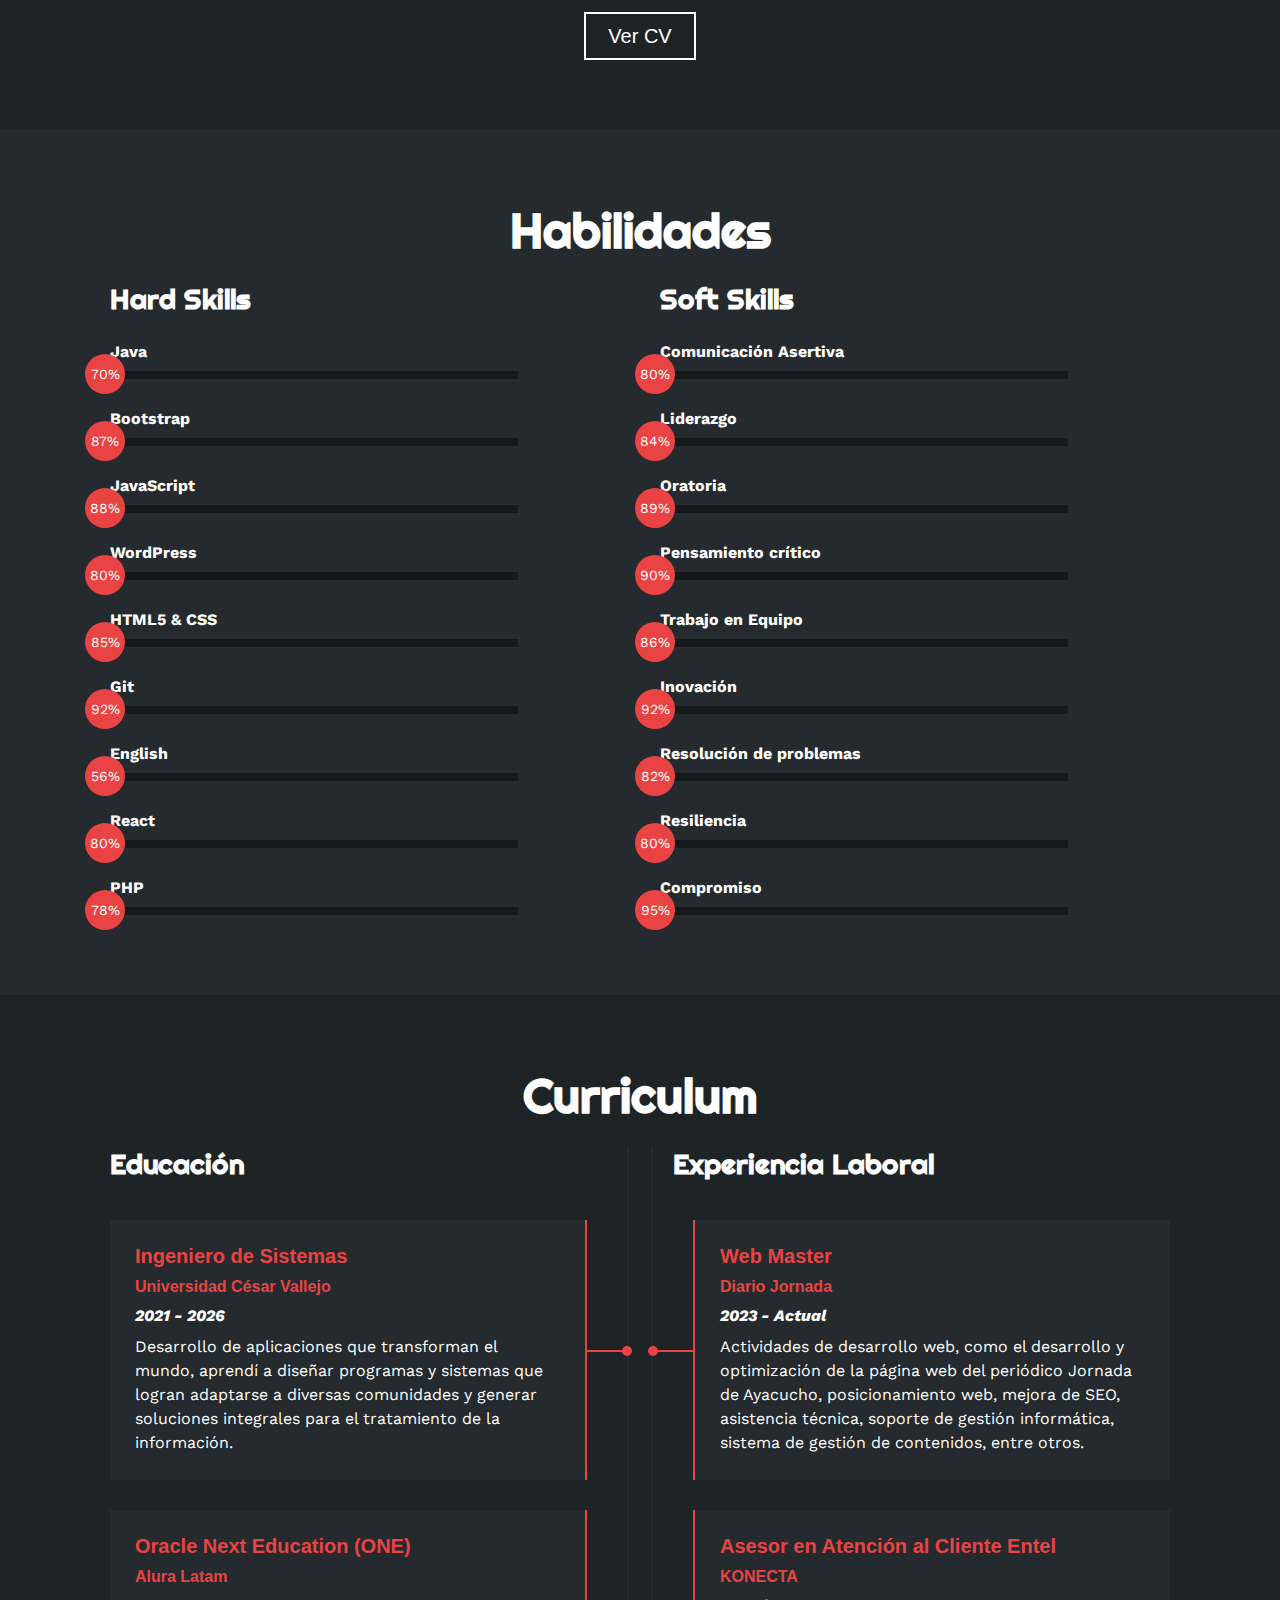
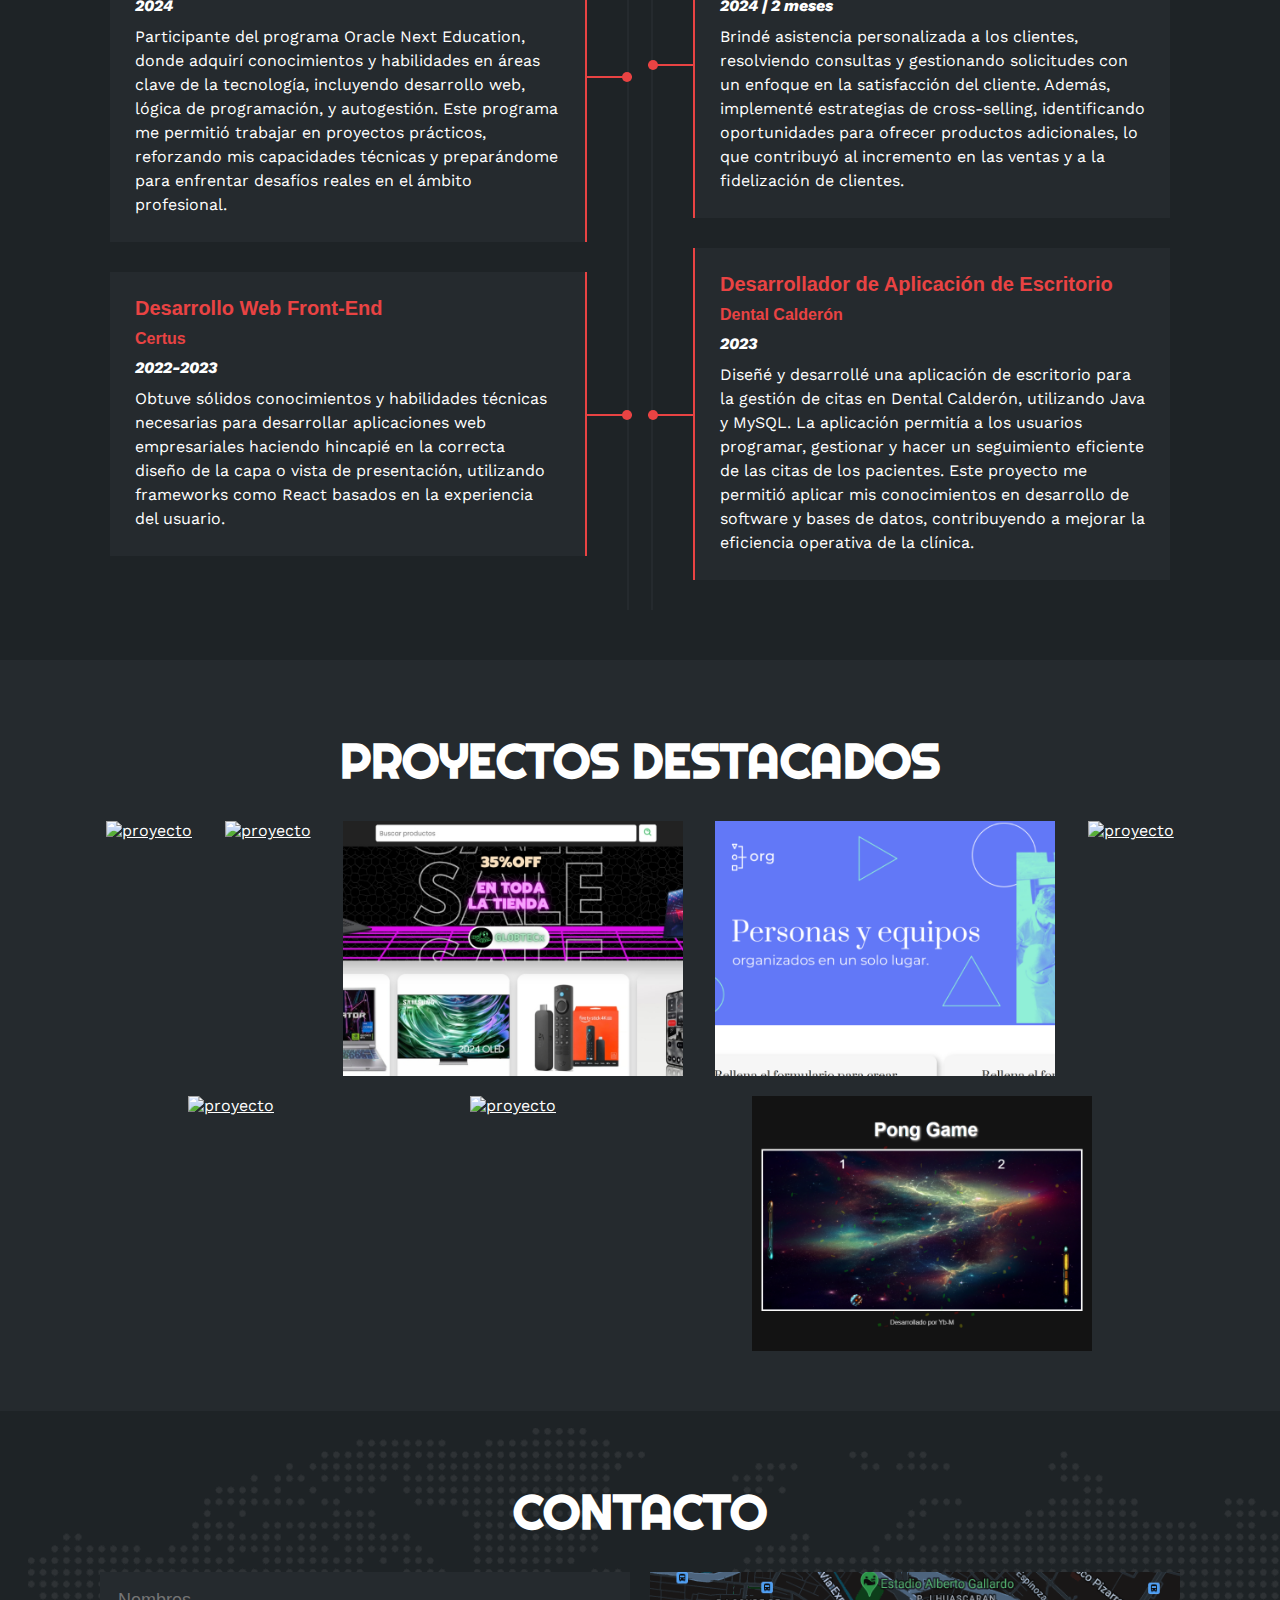
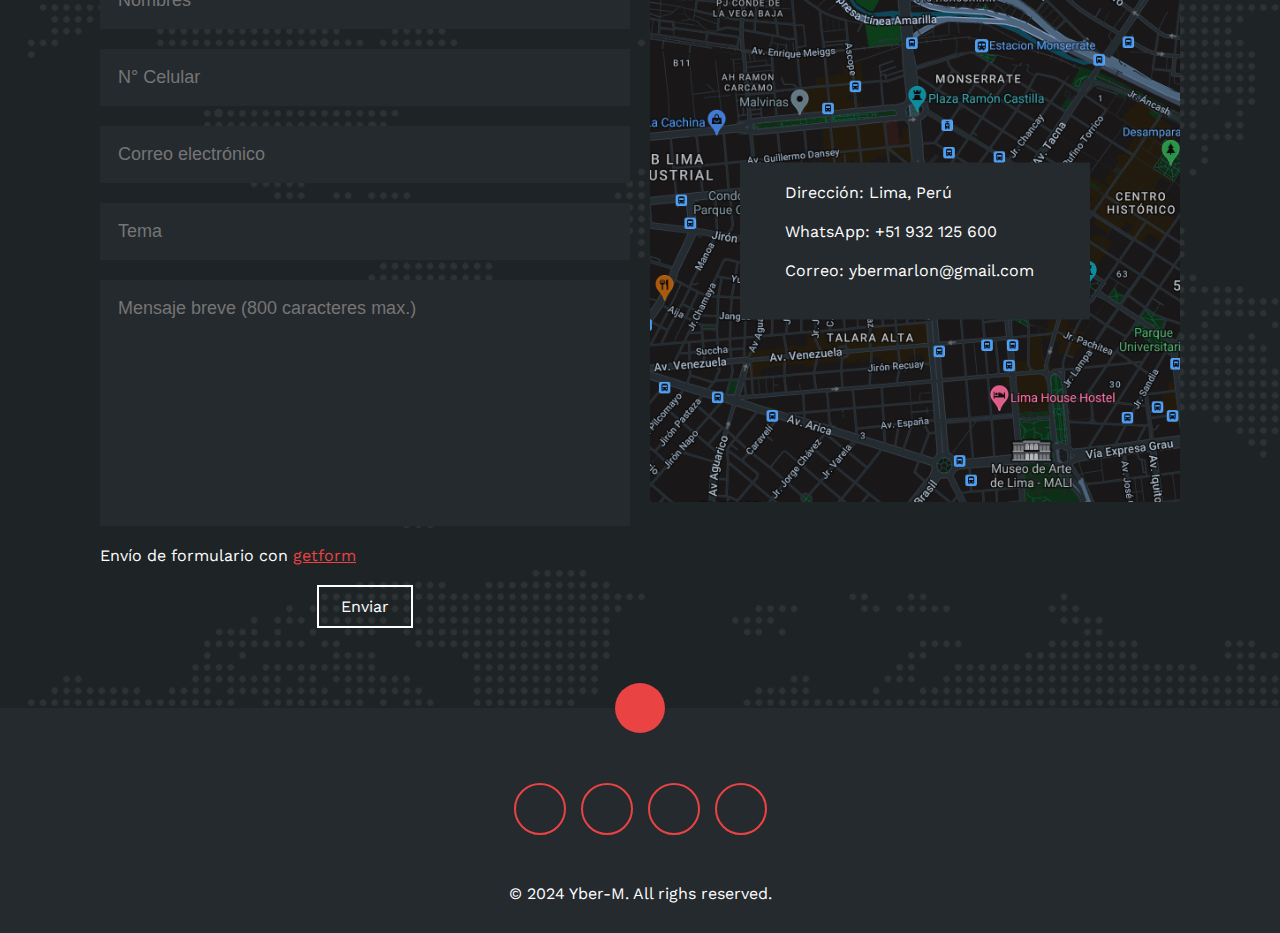
==== commit 5aee022d: "Se agrego un nuevo proyecto" ====
--- a/index.html
+++ b/index.html
@@ -470,6 +470,19 @@
         </a>
 
         <!-- PROYECTOS -->
+        <a href="https://yber-m.github.io/react-one/" target="_blank">
+          <div class="proyecto">
+            <img src="img/p8.png" alt="proyecto">
+            <div class="overlay">
+              <h3>ORG</h3>
+              <p>Aplicación Web</p>
+              <p>React 19 - React Icons</p>
+              <i class="fa-regular fa-share-from-square"></i>
+            </div>
+          </div>
+        </a>
+
+        <!-- PROYECTOS -->
         <a href="https://yber-m.github.io/encriptador_texto/" target="_blank">
           <div class="proyecto">
             <img src="img/p4.jpg" alt="proyecto">
@@ -520,18 +533,7 @@
           </div>
         </a>
 
-        <!-- PROYECTOS -->
-        <a href="https://yber-m.github.io/react-one/" target="_blank">
-          <div class="proyecto">
-            <img src="img/p8.png" alt="proyecto">
-            <div class="overlay">
-              <h3>ORG</h3>
-              <p>Aplicación Web</p>
-              <p>React 19 - React Icons</p>
-              <i class="fa-regular fa-share-from-square"></i>
-            </div>
-          </div>
-        </a>
+        
 
       </div>
     </div>
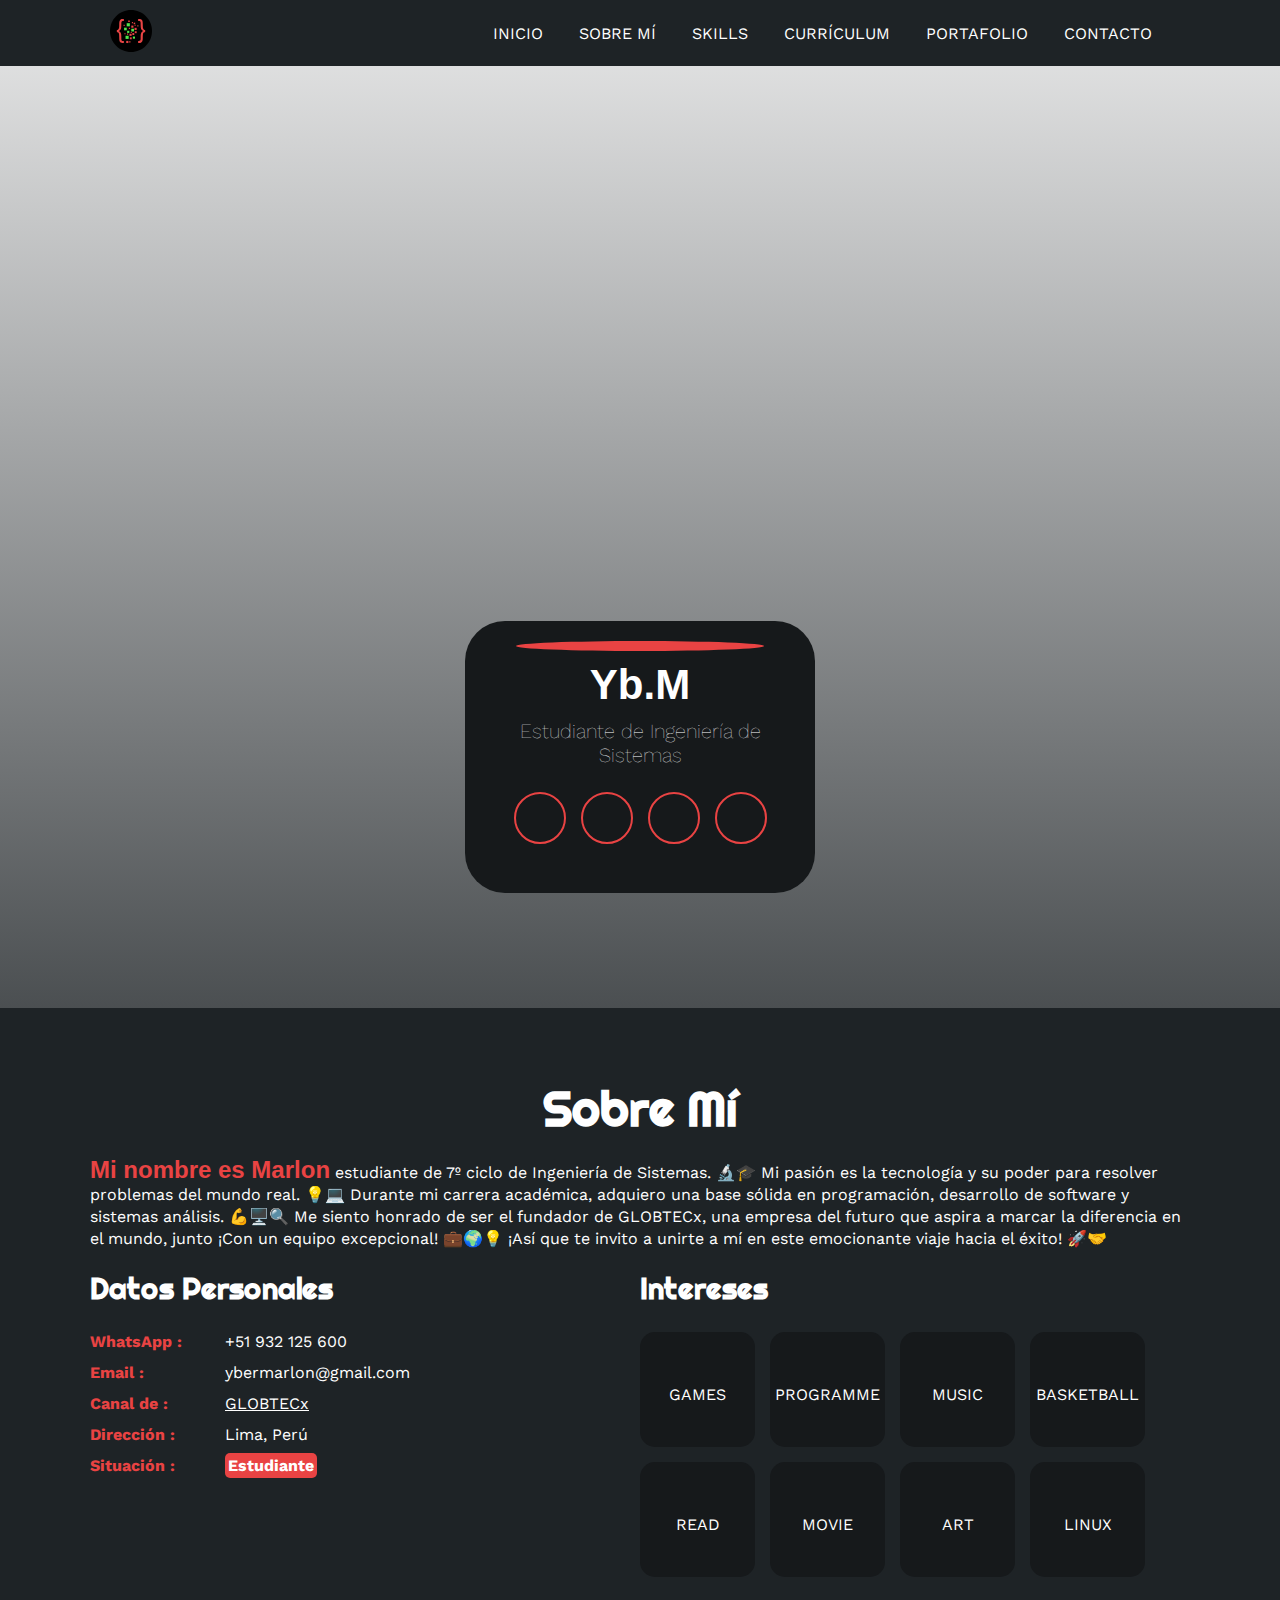
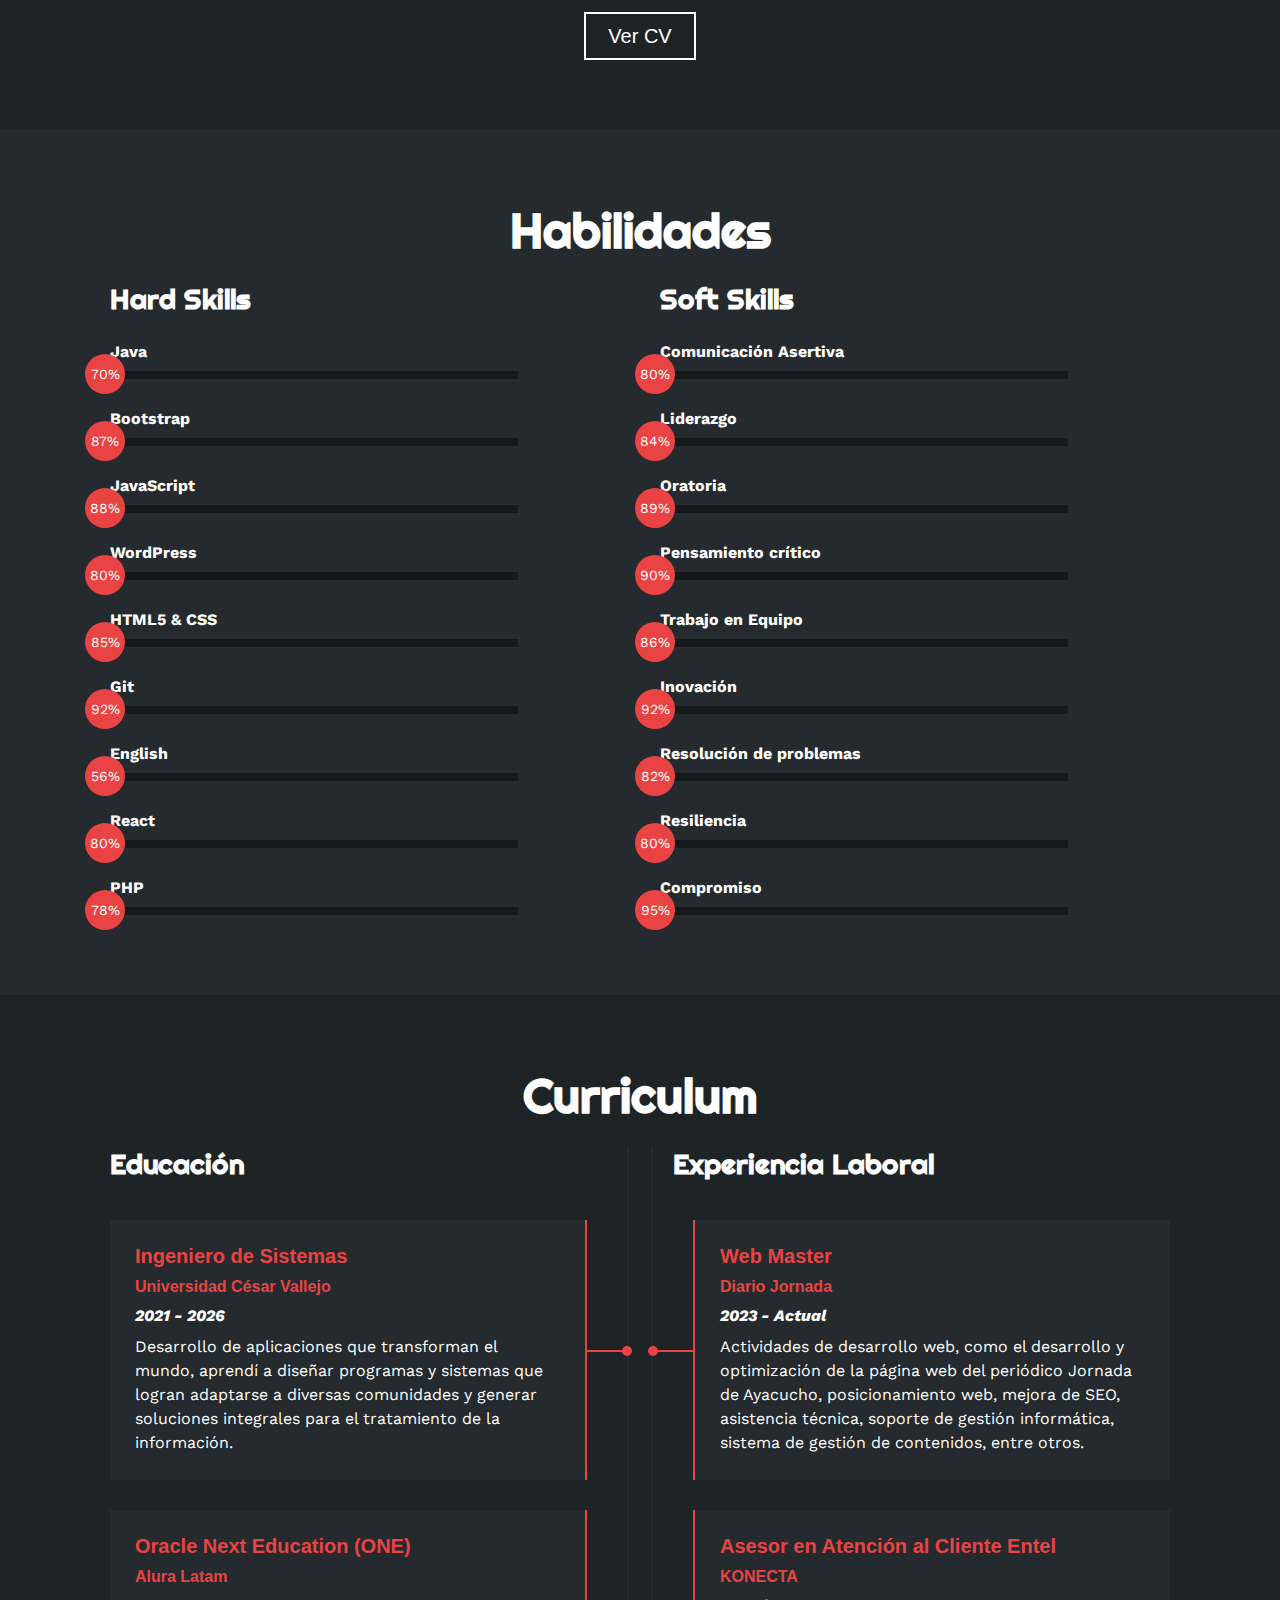
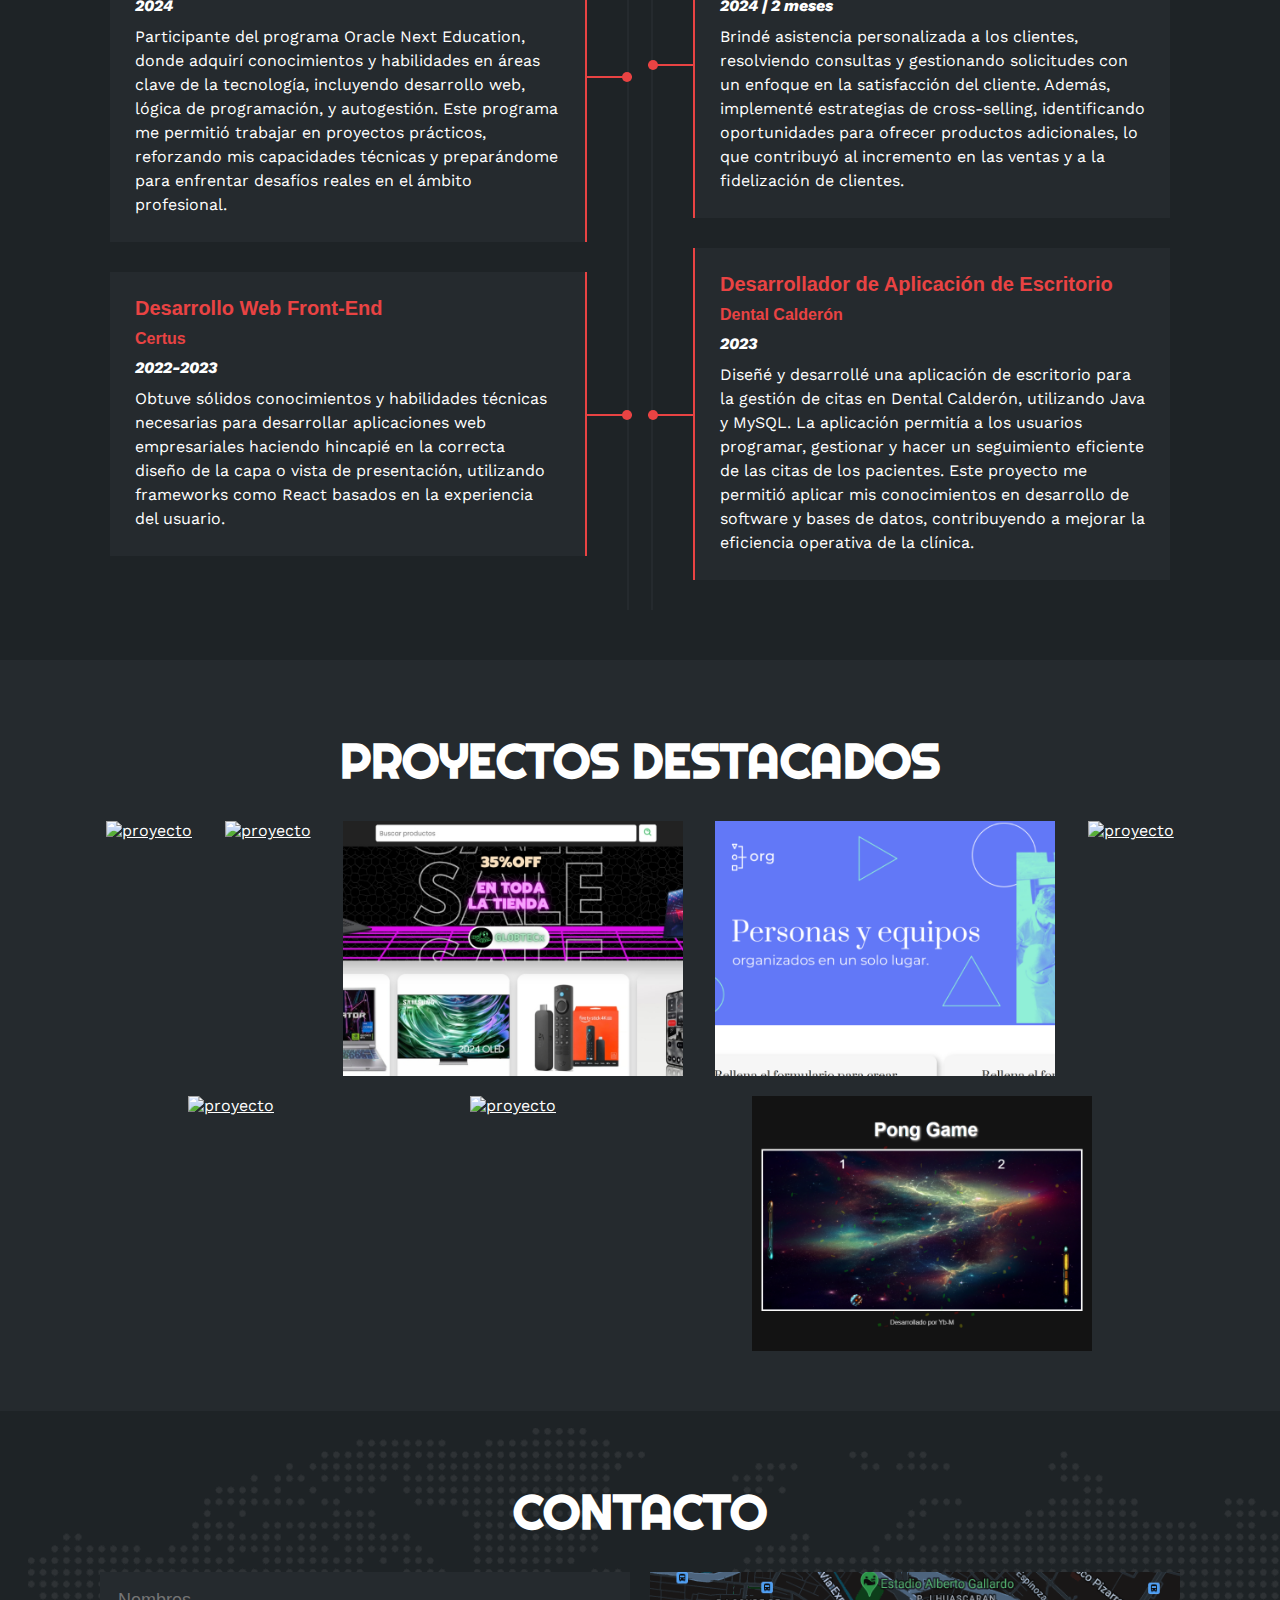
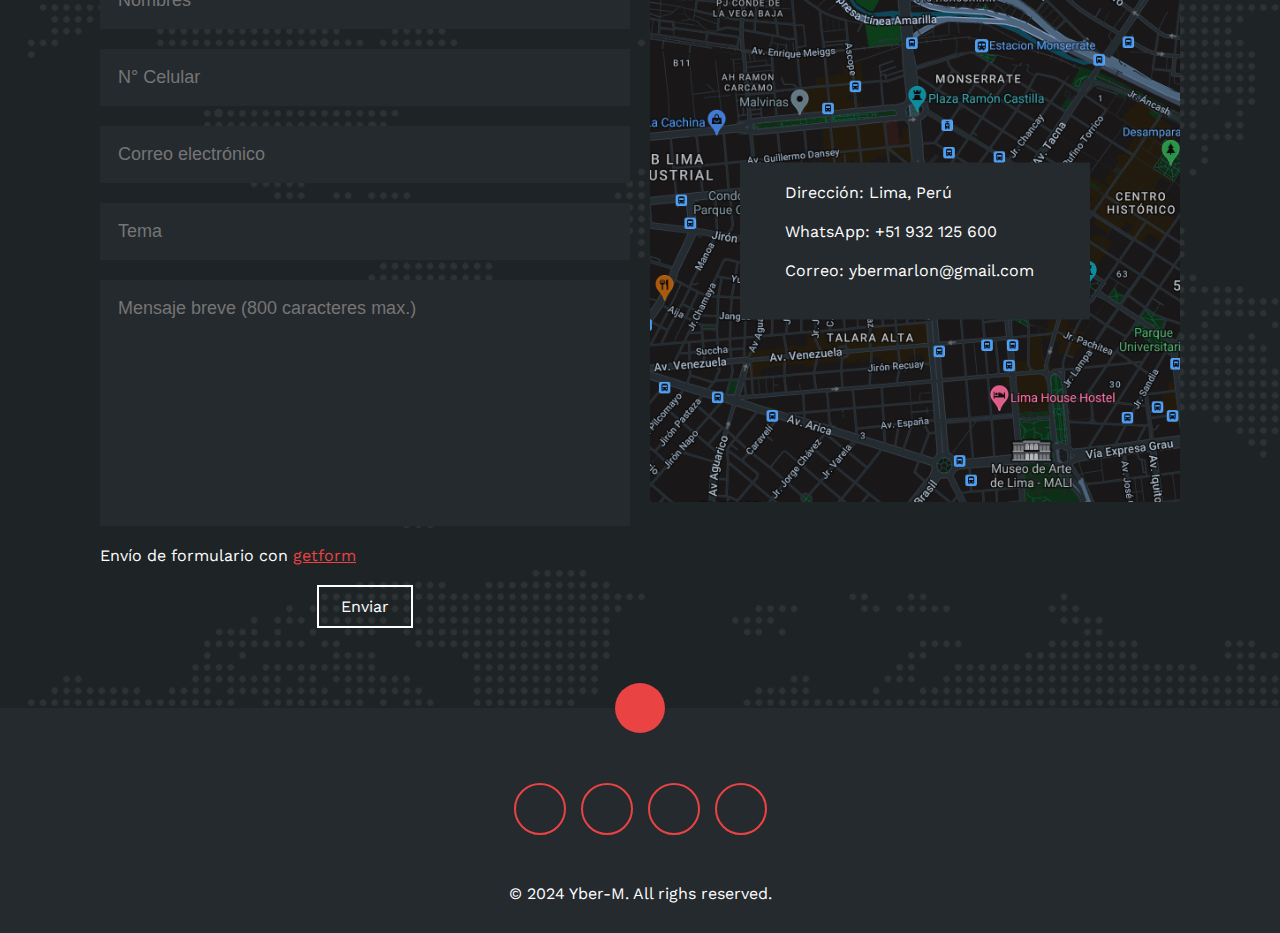
==== commit 70d13ba1: "update cv" ====
--- a/index.html
+++ b/index.html
@@ -46,7 +46,7 @@
       <div class="contenedor-img">
         <img src="img/giftlogo.gif" alt="" />
       </div>
-      <h1>Marlon Yber Quispe Olano</h1>
+      <h1>Yb.M</h1>
       <h2>Estudiante de Ingeniería de Sistemas</h2>
       <div class="redes">
         <a href="https://github.com/Yber-M" target="_blank"><i class="fa-brands fa-github"></i></a>
